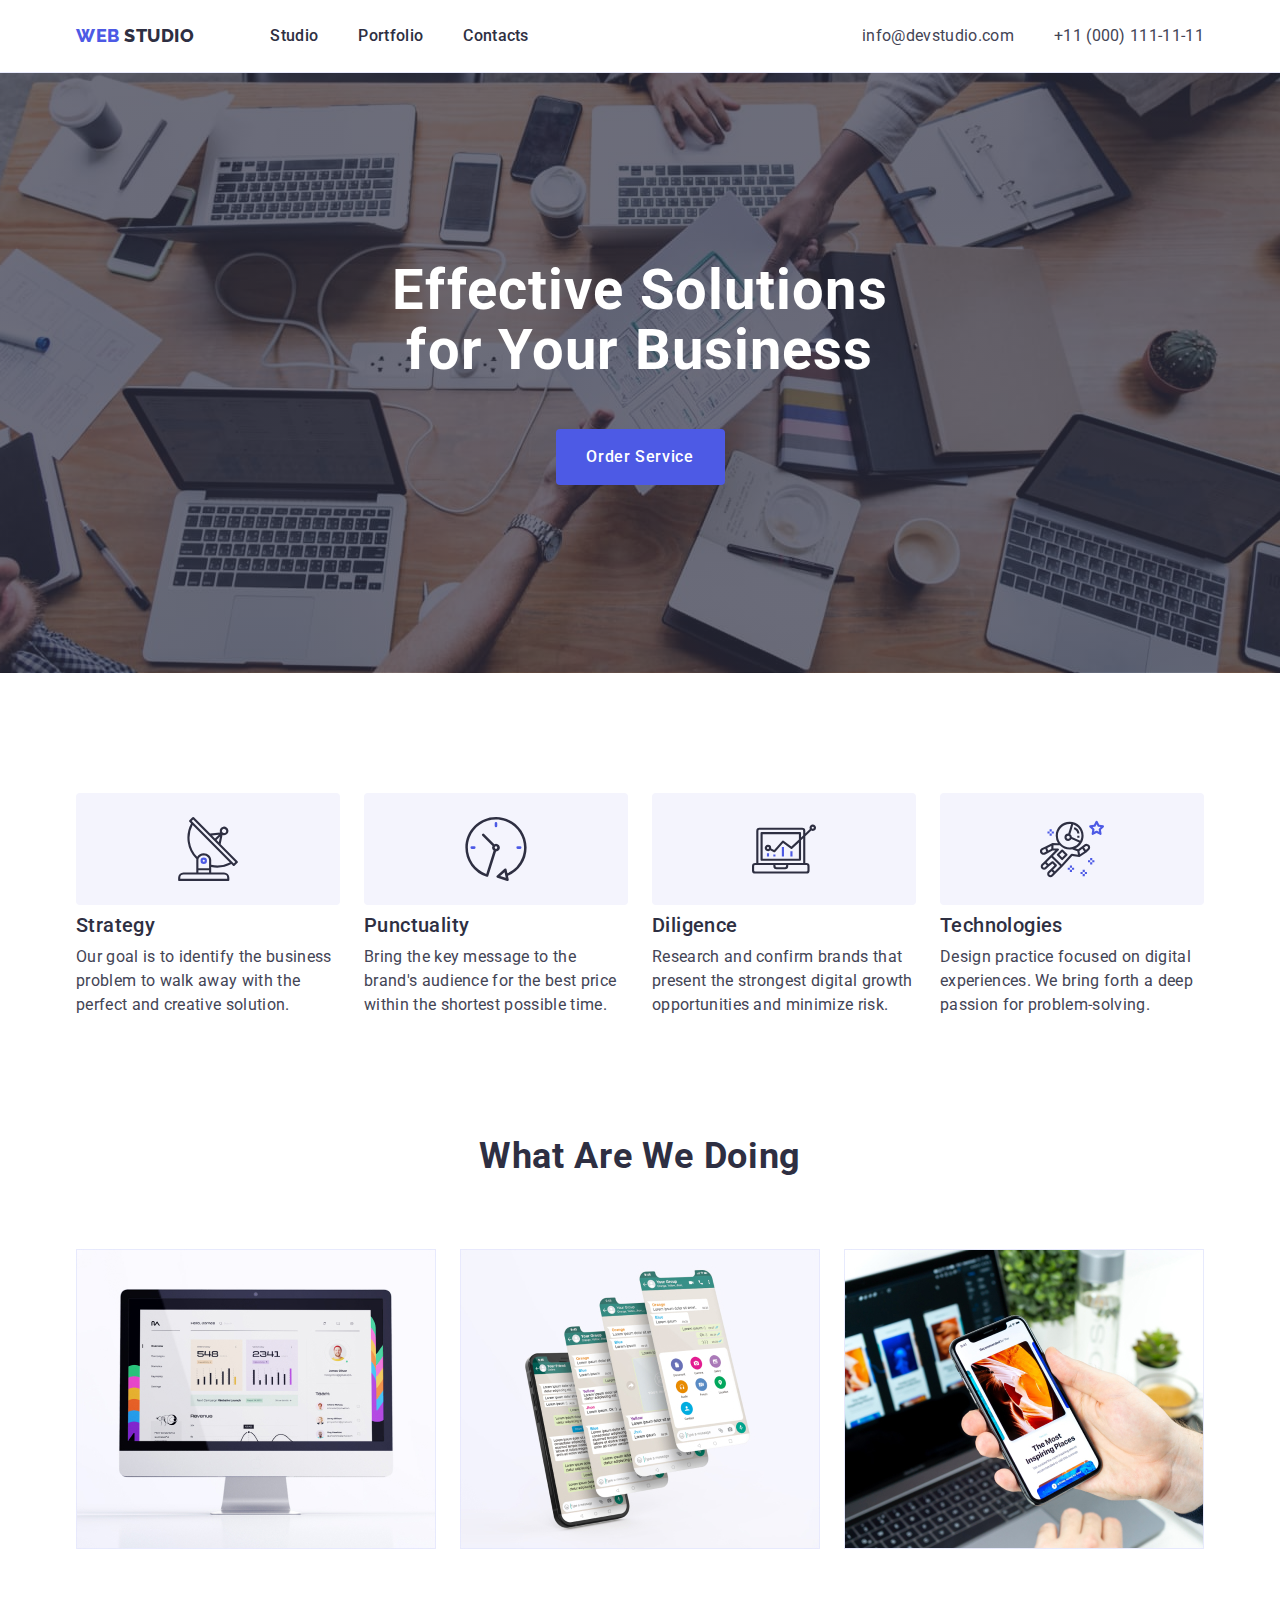
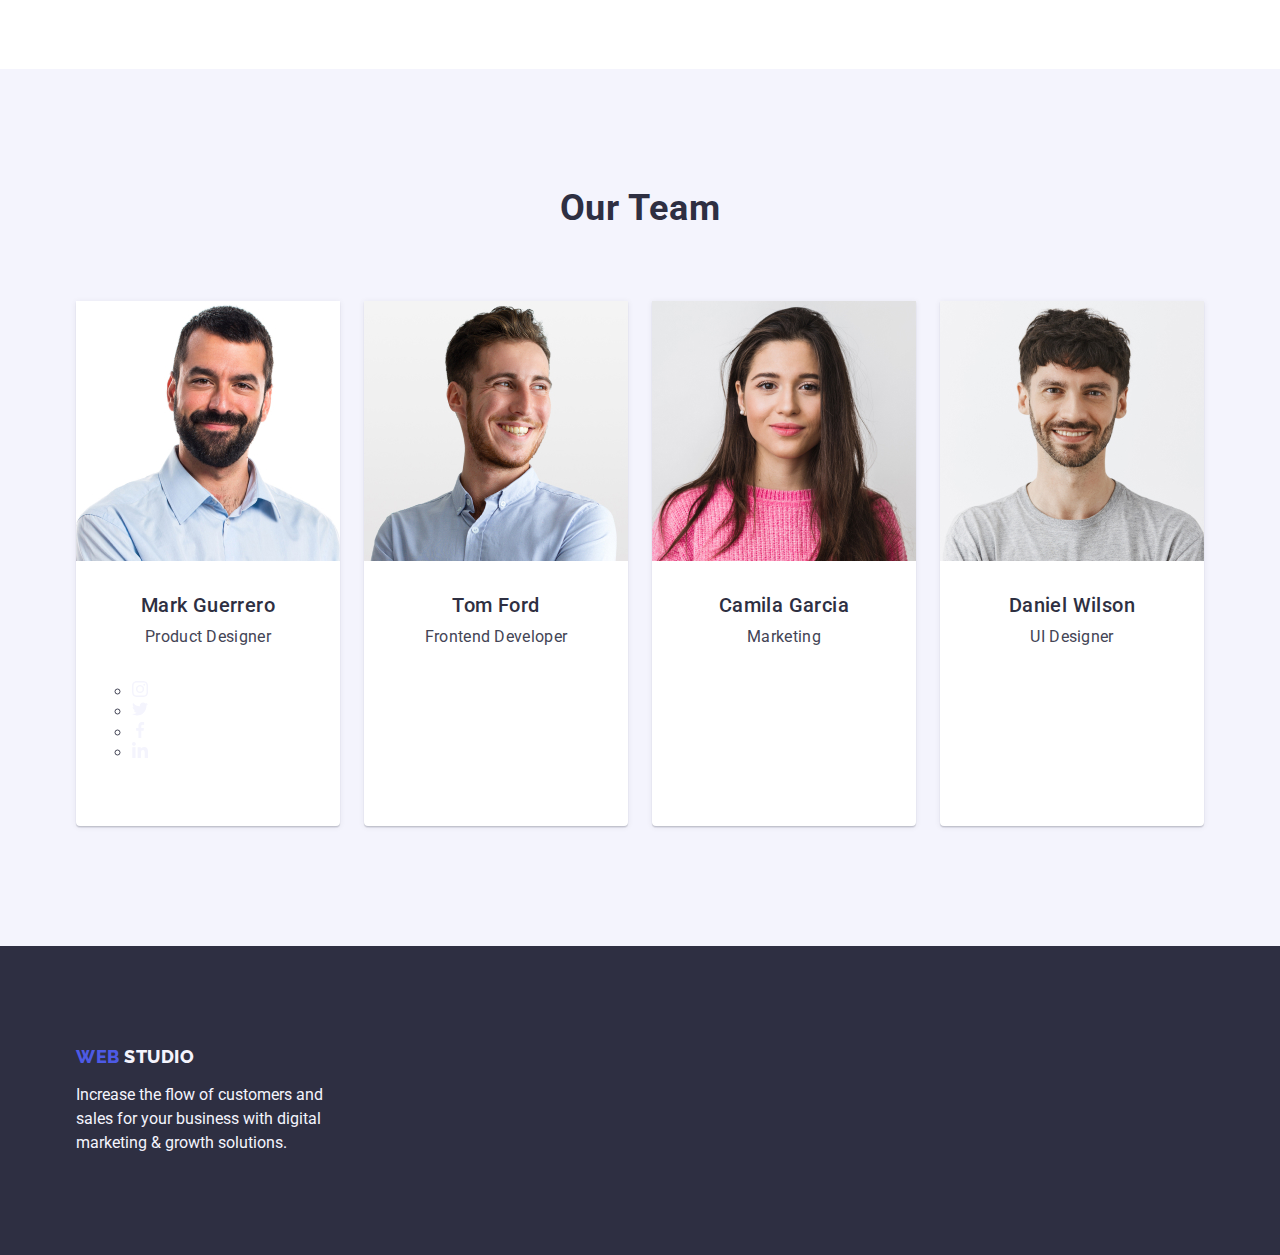
==== index.html @ 1d8f2545 "upg" ====
<!DOCTYPE html>
<html lang="en">

<head>
    <meta charset="UTF-8">
    <meta http-equiv="X-UA-Compatible" content="IE=edge">
    <meta name="viewport" content="width=device-width, initial-scale=1.0">
    <title>Studio</title>
    <link rel="preconnect" href="https://fonts.googleapis.com">
    <link rel="preconnect" href="https://fonts.gstatic.com" crossorigin>
    <link href="https://fonts.googleapis.com/css2?family=Raleway:wght@800&family=Roboto:wght@400;500;700&display=swap"
        rel="stylesheet">
    <link rel="stylesheet"
        href="https://cdnjs.cloudflare.com/ajax/libs/modern-normalize/1.1.0/modern-normalize.min.css">
    <link rel="stylesheet" href="./css/styles.css">
</head>

<body class="body">


    <!-- Header -->
    <header class="page-header">
        <div class="container header-container">
            <nav class="nav-logo">
                <a class="logo link" href="./index.html">Web
                    <span class="log">Studio</span>
                </a>

                <ul class="list list-menu">
                    <li><a class="menu link" href="./index.html">Studio</a></li>
                    <li><a class="menu link" href="./portfolio.html">Portfolio</a></li>
                    <li><a class="menu link" href="">Contacts</a></li>
                </ul>
            </nav>

            <address class="address">
                <ul class="list numbers">
                    <li><a class="info link" href="mailto:info@devstudio.com">info@devstudio.com</a></li>
                    <li><a class="info link" href="tel:+110001111111">+11 (000) 111-11-11</a></li>
                </ul>
            </address>
        </div>
    </header>

    <!-- Main -->
    <main class="main-content">

        <section class="one">
            <div class="container">
                <h1 class="hero">Effective Solutions for Your Business</h1>
                <button class="button" type="button">Order Service</button>
            </div>
        </section>

        <section class="two">
            <div class="container">
                <h2 class="hidden" hidden>features</h2>
                <ul class="list tech">
                    <li class="first-tech">
                        <div class="icon-background">
                            <svg class="icon-antenna" width="64" height="64">
                                <use href="./images/icons.svg#icon-antenna"></use>
                            </svg>
                        </div>
                        <h3 class="features point">Strategy</h3>
                        <p class="features-text">Our goal is to identify the business problem to walk away with the
                            perfect
                            and creative
                            solution.
                        </p>
                    </li>
                    <li class="first-tech">
                        <div class="icon-background">
                            <svg class="icon-antenna" width="64" height="64">
                                <use href="./images/icons.svg#icon-clock"></use>
                            </svg>
                        </div>
                        <h3 class="features point">Punctuality</h3>
                        <p class="features-text">Bring the key message to the brand's audience for the best price
                            within
                            the
                            shortest possible
                            time.
                        </p>
                    </li>
                    <li class="first-tech">
                        <div class="icon-background">
                            <svg class="icon-antenna" width="64" height="64">
                                <use href="./images/icons.svg#icon-diagram"></use>
                            </svg>
                        </div>
                        <h3 class="features point">Diligence</h3>
                        <p class="features-text">Research and confirm brands that present the strongest digital
                            growth
                            opportunities and minimize
                            risk.
                        </p>
                    </li>
                    <li class="first-tech">
                        <div class="icon-background">
                            <svg class="icon-antenna" width="64" height="64">
                                <use href="./images/icons.svg#icon-astronaut"></use>
                            </svg>
                        </div>
                        <h3 class="features point">Technologies</h3>
                        <p class="features-text">Design practice focused on digital experiences. We bring forth a
                            deep
                            passion for
                            problem-solving.
                        </p>
                    </li>
                </ul>
            </div>
        </section>

        <section class="three">
            <div class="container">
                <h2 class="work">What are we doing</h2>
                <ul class="list works">
                    <li class="examples"><img src="./images/img1.jpg" alt="Computer" width="360"></li>
                    <li class="examples"><img src="./images/img2.jpg" alt="Phone" width="360"></li>
                    <li class="examples"><img src="./images/img3.jpg" alt="Computer-Phone" width="360"></li>
                </ul>
            </div>
        </section>

        <section class="four">
            <div class="container">
                <h2 class="team">Our Team</h2>
                <ul class="list workers">

                    <li class="image"><img src="./images/i1.jpg" alt="Photo" width="264">
                        <div class="name">
                            <h3 class="features names">Mark Guerrero</h3>
                            <p class="features-text position">Product Designer</p>
                            <ul class="social">
                                <li>
                                    <a href="">
                                        <svg class="button-icon" width="16" height="16">
                                            <use href="./images/icons.svg#icon-instagram"></use>
                                        </svg>
                                    </a>
                                </li>
                                <li>
                                    <a href="">
                                        <svg class="button-icon" width="16" height="16">
                                            <use href="./images/icons.svg#icon-twitter"></use>
                                        </svg>
                                    </a>
                                </li>
                                <li>
                                    <a href="">
                                        <svg class="button-icon" width="16" height="16">
                                            <use href="./images/icons.svg#icon-facebook"></use>
                                        </svg>
                                    </a>
                                </li>
                                <li>
                                    <a href="">
                                        <svg class="button-icon" width="16" height="16">
                                            <use href="./images/icons.svg#icon-linkedin"></use>
                                        </svg>
                                    </a>
                                </li>

                            </ul>
                        </div>
                    </li>

                    <li class="image"><img src="./images/i2.jpg" alt="Photo" width="264">
                        <div class="name">
                            <h3 class="features names">Tom Ford</h3>
                            <p class="features-text position">Frontend Developer</p>
                        </div>
                    </li>

                    <li class="image"><img src="./images/i3.jpg" alt="Photo" width="264">
                        <div class="name">
                            <h3 class="features names">Camila Garcia</h3>
                            <p class="features-text position">Marketing</p>
                        </div>
                    </li>

                    <li class="image"><img src="./images/i4.jpg" alt="Photo" width="264">
                        <div class="name">
                            <h3 class="features names">Daniel Wilson</h3>
                            <p class="features-text position">UI Designer</p>
                        </div>
                    </li>
                </ul>
            </div>
        </section>
    </main>

    <!-- Footer -->
    <footer class="dawn">
        <div class="container">
            <a class="footer-logo link" href="./index.html">Web
                <span class="logos">Studio</span>
            </a>
            <p class="solution">Increase the flow of customers and sales for your business with digital marketing &
                growth solutions.</p>
        </div>
    </footer>
</body>

</html>
---- css/styles.css ----
/* main color #2E2F42 */
/* logo and button colour #4D5AE5 */
/* background color hero #2E2F42 */
/* text colour hero #ffffff */
/* <p> colour #434455 */
:root {
  --main-text-color: #2e2f42;
  --logo-button-color: #4d5ae5;
  --background-hero-color: #2e2f42;
  --paragraph-color: #434455;
}

img {
  display: block;
}

.container {
  width: 1158px;
  margin: 0 auto;
  padding-left: 15px;
  padding-right: 15px;
}

h1,
h2,
h3,
p {
  margin: 0;
}

/*=================== Body ==================*/

.body {
  font-family: "Roboto", sans-serif;
  color: #434455;
  background-color: #ffffff;
}

/*===================== Header ========================*/

.page-header {
  border-bottom: 1px solid #e7e9fc;
  box-shadow: 0px 2px 1px rgba(46, 47, 66, 0.08),
    0px 1px 1px rgba(46, 47, 66, 0.16), 0px 1px 6px rgba(46, 47, 66, 0.08);
}

/*===================== Navigation ======================*/

.header-container {
  display: flex;
  padding-top: 24px;
  padding-bottom: 24px;
}

.nav-logo {
  align-items: center;
  display: flex;
}

.logo {
  font-family: "Raleway", sans-serif;
  font-weight: 800;
  font-size: 18px;
  line-height: 1.17;
  letter-spacing: 0.03em;
  text-transform: uppercase;
  color: var(--logo-button-color);
  text-decoration: none;
  margin-right: 76px;
}

.list-menu {
  display: flex;
}

.log {
  color: var(--main-text-color);
}

.list {
  list-style: none;
  gap: 40px;
  margin: 0;
  padding: 0;
}

.menu {
  font-weight: 500;
  line-height: 1.5;
  letter-spacing: 0.02em;
  color: var(--main-text-color);
  text-decoration: none;
  gap: 40px;
}

/*================== Address =======================*/

.numbers {
  display: flex;
}

.address {
  font-style: normal;
  margin-left: auto;
}

.info {
  line-height: 1.5;
  letter-spacing: 0.02em;
  color: #434455;
  list-style: none;
  text-decoration: none;
}

.list .link:hover,
.list .link:focus {
  color: #404bbf;
}

/*============================= Main Content ==========================*/

/*================ Section 1 =================*/

.one {
  background-color: var(--background-hero-color);
  padding-top: 188px;
  padding-bottom: 188px;
  max-width: 1440px;
  max-height: 600px;
  margin-left: auto;
  margin-right: auto;
  background-image: linear-gradient(
      rgba(46, 47, 66, 0.7),
      rgba(46, 47, 66, 0.7)
    ),
    url(../images/people-office.jpg);
  background-repeat: no-repeat;
  background-position: center;
  background-size: cover;
}

.hero {
  font-size: 56px;
  line-height: 1.07;
  text-align: center;
  letter-spacing: 0.02em;
  color: #ffffff;
  max-width: 496px;
  margin: auto;
  margin-bottom: 48px;
}

.button {
  background-color: var(--logo-button-color);
  font-family: "Roboto", sans-serif;
  font-weight: 500;
  font-size: 16px;
  line-height: 1.5;
  letter-spacing: 0.04em;
  color: #ffffff;
  display: block;
  min-width: 169px;
  height: 56px;
  border: none;
  border-radius: 4px;
  cursor: pointer;
  margin: auto;
}

.button:hover,
.button:focus {
  background-color: #404bbf;
  cursor: pointer;
}

/*==================== Section 2 ===================*/

.two {
  padding-top: 120px;
  padding-bottom: 120px;
}

.list.tech {
  display: flex;
  gap: 24px;
}

.first-tech {
  width: calc((100% - 72px) / 4);
}

.features.point {
  margin-bottom: 8px;
}

.features {
  font-weight: 500;
  font-size: 20px;
  line-height: 1.2;
  letter-spacing: 0.02em;
  color: var(--main-text-color);
}

.features-text {
  line-height: 1.5;
  letter-spacing: 0.02em;
  color: var(--paragraph-color);
}

.icon-background {
  display: flex;
  align-items: center;
  justify-content: center;
  height: 112px;
  background-color: #f4f4fd;
  border-radius: 4px;
  margin-bottom: 8px;
}

/*======================= Section 3 =================*/

.three {
  padding-bottom: 120px;
}

.work {
  font-size: 36px;
  line-height: 1.11;
  text-align: center;
  letter-spacing: 0.02em;
  text-transform: capitalize;
  color: var(--main-text-color);
  margin-bottom: 72px;
}
.list.works {
  gap: 24px;
  display: flex;
}

/*====================== Section 4 ========================*/

.four {
  background-color: #f4f4fd;
  padding-top: 120px;
  padding-bottom: 120px;
}

.team {
  font-size: 36px;
  line-height: 1.11;
  text-align: center;
  letter-spacing: 0.02em;
  text-transform: capitalize;
  color: var(--main-text-color);
  margin-bottom: 72px;
}
.list.workers {
  gap: 24px;
  display: flex;
}

.image {
  background-color: #ffffff;
  border-radius: 0px 0px 4px 4px;
  box-shadow: 0px 1px 6px rgba(46, 47, 66, 0.08),
    0px 1px 1px rgba(46, 47, 66, 0.16), 0px 2px 1px rgba(46, 47, 66, 0.08);
}

.name {
  padding-top: 32px;
  padding-bottom: 32px;
  padding-left: 16px;
  padding-right: 16px;
}
.features.names {
  text-align: center;
  margin-bottom: 8px;
}

.features-text.position {
  text-align: center;
}

.social {
  padding-top: 32px;
  padding-bottom: 32px;
}

.button-icon {
}

/*====================== Footer ==================*/

.dawn {
  background-color: var(--background-hero-color);
  padding-top: 100px;
  padding-bottom: 100px;
}

.footer-logo {
  font-family: "Raleway", sans-serif;
  font-weight: 800;
  font-size: 18px;
  line-height: 1.17;
  letter-spacing: 0.03em;
  text-transform: uppercase;
  color: var(--logo-button-color);
  text-decoration: none;
  display: inline-block;
  margin-bottom: 16px;
}

.logos {
  color: #f4f4fd;
}
.solution {
  color: #f4f4fd;
  width: 264px;
  line-height: 1.5;
}

/*============================= PORTFOLIO =====================*/

/*===================== Section 1 ==================*/

.tack {
  padding-top: 96px;
  padding-bottom: 120px;
}

.list.tacks {
  justify-content: center;
  gap: 24px;
  margin-bottom: 72px;
  display: flex;
}

.buttons {
  font-family: "Roboto", sans-serif;
  font-weight: 500;
  font-size: 16px;
  line-height: 1.5;
  letter-spacing: 0.04em;
  color: var(--logo-button-color);
  background-color: #f4f4fd;
  padding-top: 12px;
  padding-bottom: 12px;
  padding-left: 24px;
  padding-right: 24px;
  border: 1px solid #e7e9fc;
  border-radius: 4px;
}
.buttons:hover,
.buttons:focus {
  color: #ffffff;
  background-color: #404bbf;
  cursor: pointer;
  border: 1px solid transparent;
  border-radius: 4px;
}

/*============================= Section 2 ======================*/

.list.opportunity {
  display: flex;
  flex-wrap: wrap;
  column-gap: 24px;
  row-gap: 48px;
}

.container .aplication {
  display: flex;
}

.aplication {
  width: calc((100% - 48px) / 3);
}

.numeric {
  padding: 32px 16px;
  border: 1px solid #e7e9fc;
  border-top: none;
}

.link {
  text-decoration: none;
}

.list-text {
  font-weight: 500;
  font-size: 20px;
  line-height: 1.2;
  letter-spacing: 0.02em;
  color: var(--main-text-color);
  margin-bottom: 8px;
}
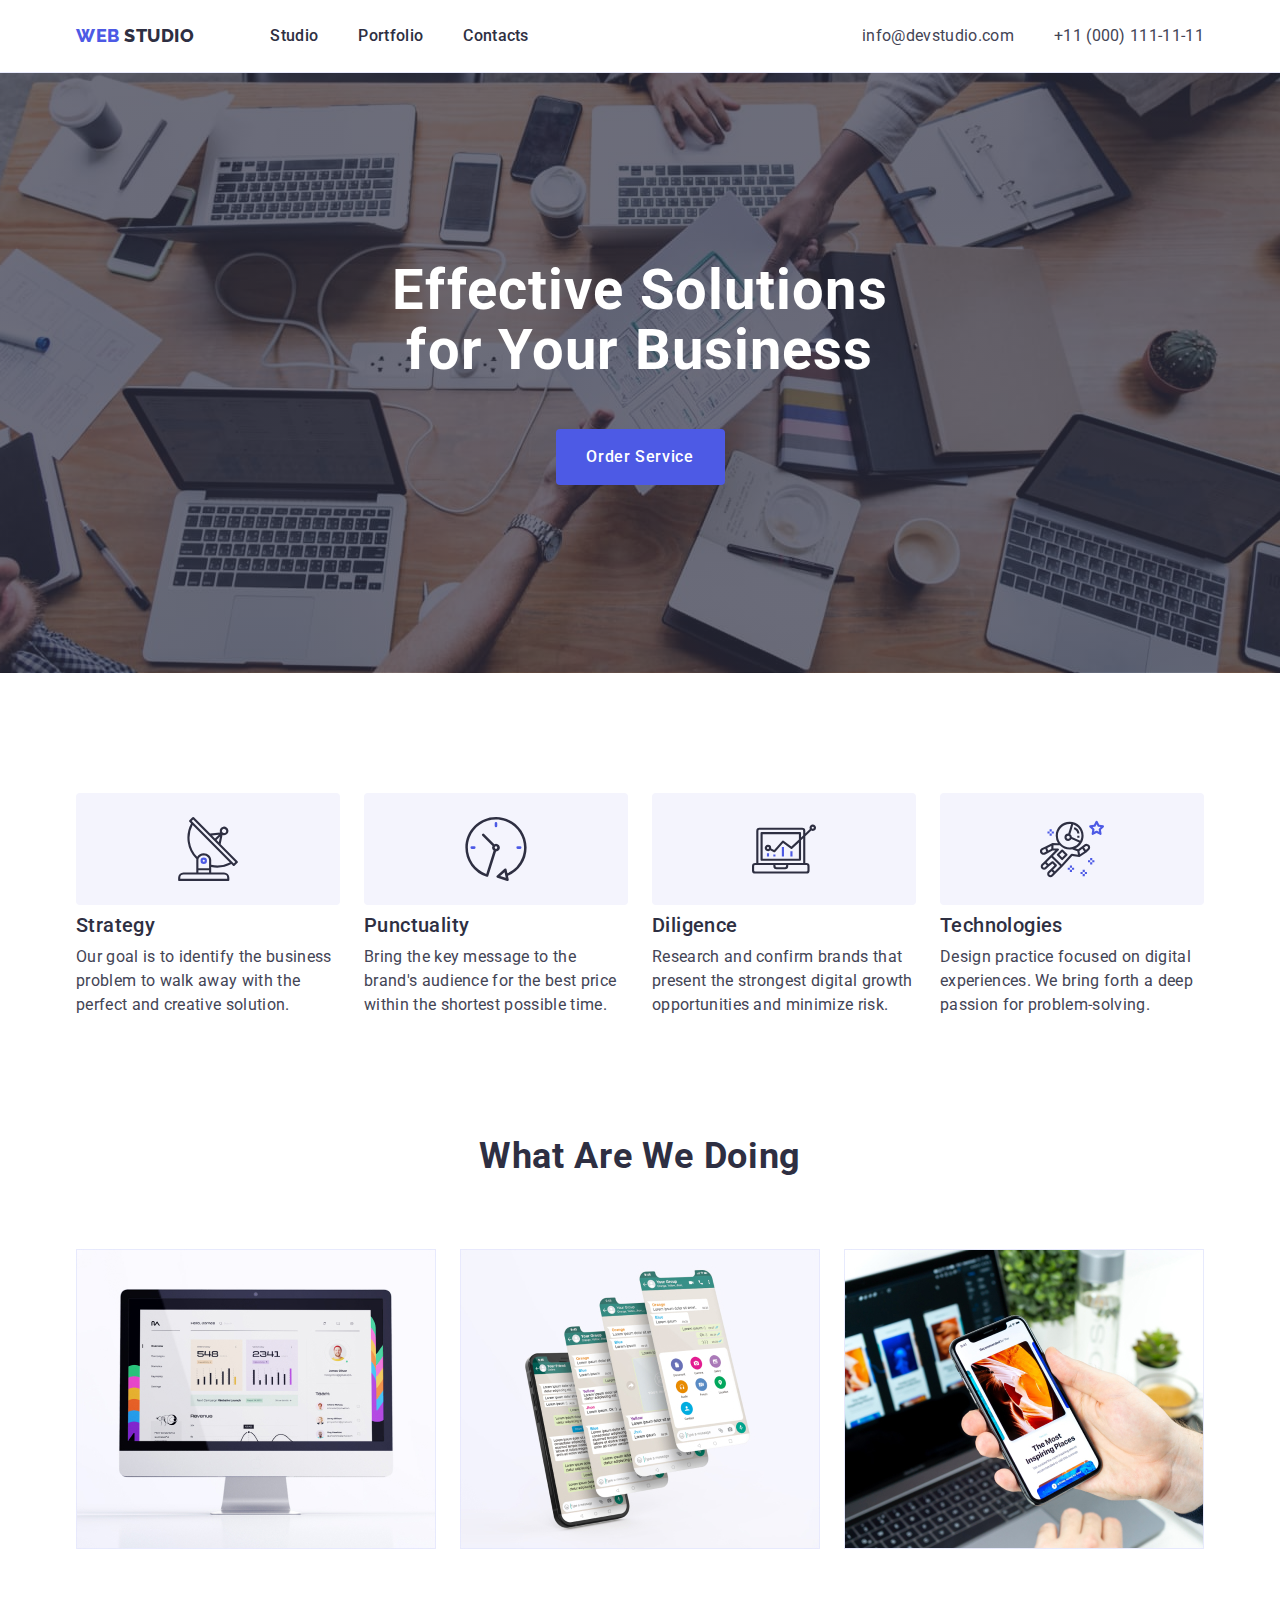
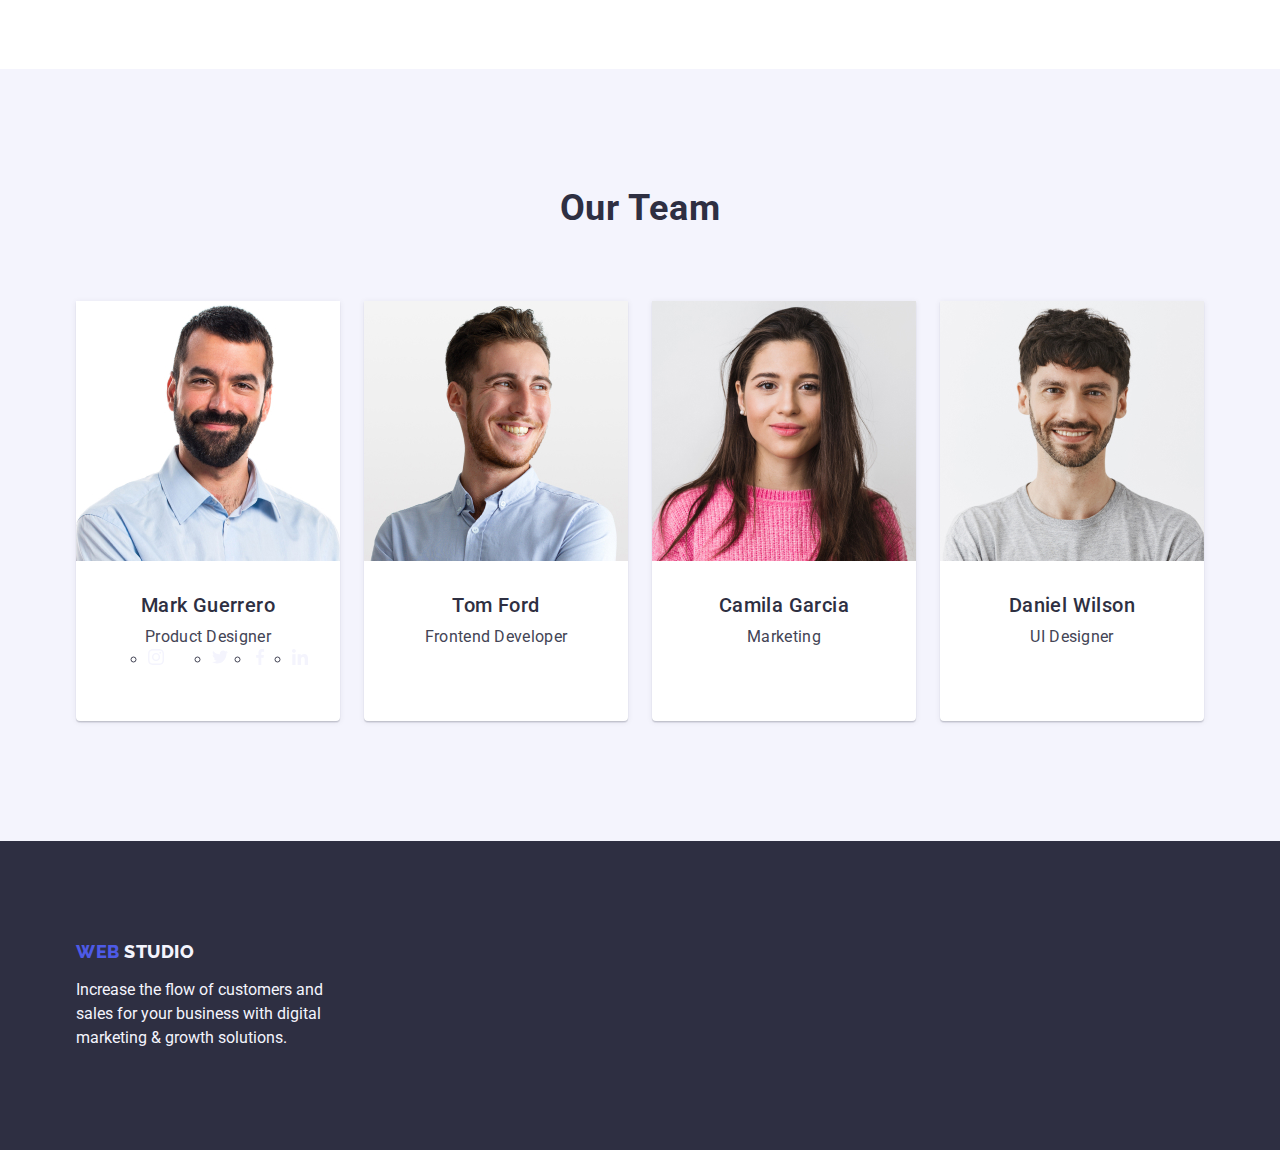
==== commit 61fe0200: "upg" ====
--- a/index.html
+++ b/index.html
@@ -134,7 +134,7 @@
                             <h3 class="features names">Mark Guerrero</h3>
                             <p class="features-text position">Product Designer</p>
                             <ul class="social">
-                                <li>
+                                <li class="social-list">
                                     <a href="">
                                         <svg class="button-icon" width="16" height="16">
                                             <use href="./images/icons.svg#icon-instagram"></use>
--- a/css/styles.css
+++ b/css/styles.css
@@ -282,8 +282,14 @@
 }
 
 .social {
-  padding-top: 32px;
-  padding-bottom: 32px;
+  display: flex;
+  justify-content: center;
+  gap: 24px;
+}
+
+.social-list {
+  width: 40px;
+  height: 40px;
 }
 
 .button-icon {
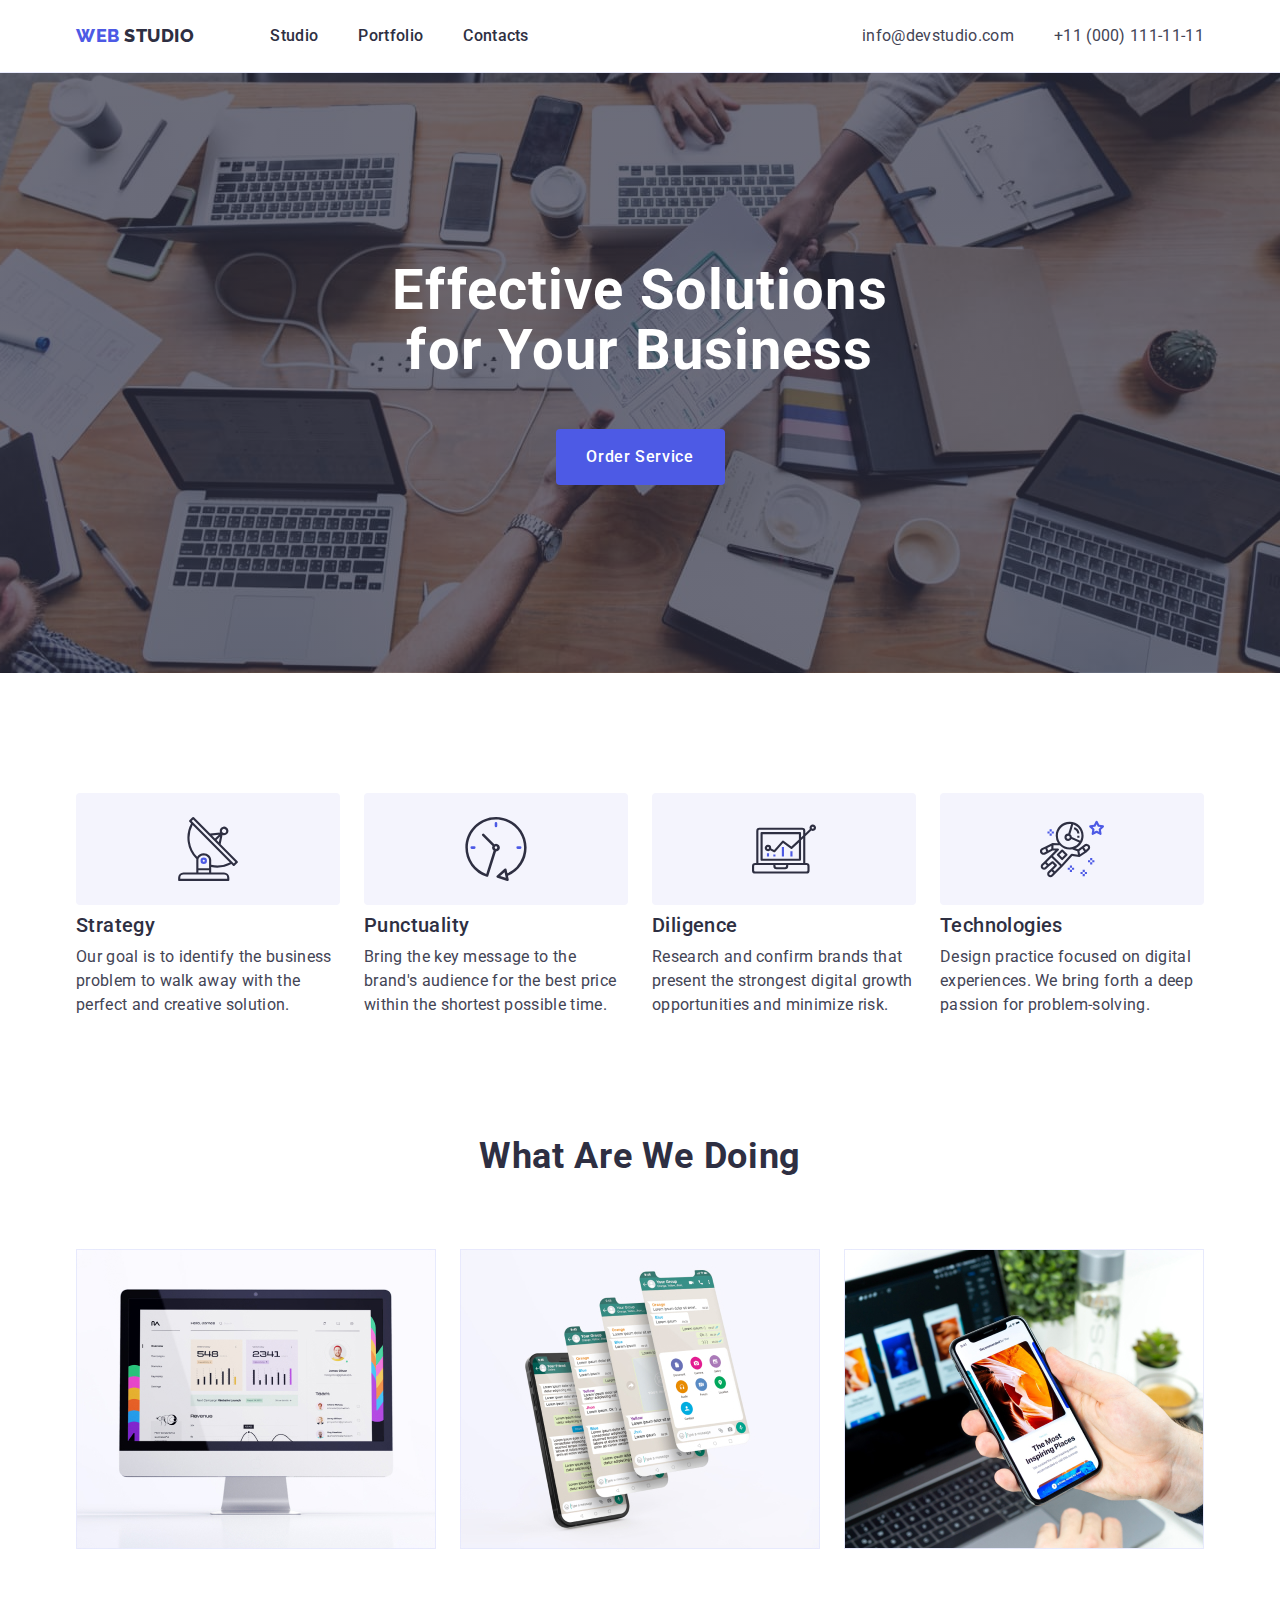
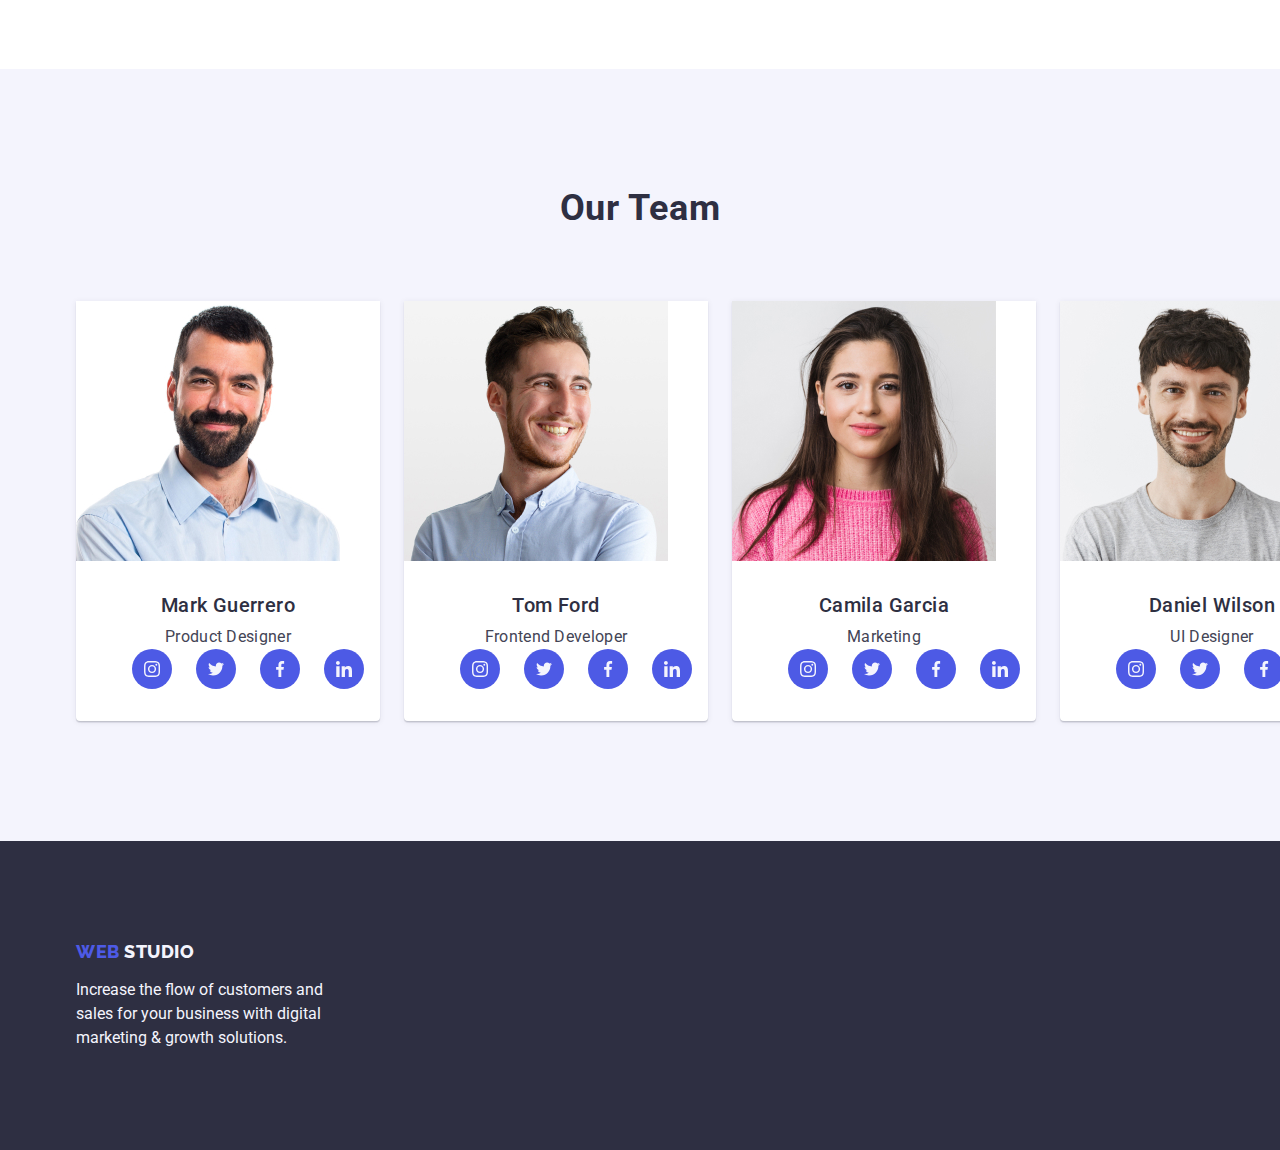
==== commit 5ed23bef: "upg" ====
--- a/index.html
+++ b/index.html
@@ -135,28 +135,28 @@
                             <p class="features-text position">Product Designer</p>
                             <ul class="social">
                                 <li class="social-list">
-                                    <a href="">
+                                    <a class="social-list-icon" href="">
                                         <svg class="button-icon" width="16" height="16">
                                             <use href="./images/icons.svg#icon-instagram"></use>
                                         </svg>
                                     </a>
                                 </li>
-                                <li>
-                                    <a href="">
+                                <li class="social-list">
+                                    <a class="social-list-icon" href="">
                                         <svg class="button-icon" width="16" height="16">
                                             <use href="./images/icons.svg#icon-twitter"></use>
                                         </svg>
                                     </a>
                                 </li>
-                                <li>
-                                    <a href="">
+                                <li class="social-list">
+                                    <a class="social-list-icon" href="">
                                         <svg class="button-icon" width="16" height="16">
                                             <use href="./images/icons.svg#icon-facebook"></use>
                                         </svg>
                                     </a>
                                 </li>
-                                <li>
-                                    <a href="">
+                                <li class="social-list">
+                                    <a class="social-list-icon" href="">
                                         <svg class="button-icon" width="16" height="16">
                                             <use href="./images/icons.svg#icon-linkedin"></use>
                                         </svg>
@@ -171,6 +171,37 @@
                         <div class="name">
                             <h3 class="features names">Tom Ford</h3>
                             <p class="features-text position">Frontend Developer</p>
+                            <ul class="social">
+                                <li class="social-list">
+                                    <a class="social-list-icon" href="">
+                                        <svg class="button-icon" width="16" height="16">
+                                            <use href="./images/icons.svg#icon-instagram"></use>
+                                        </svg>
+                                    </a>
+                                </li>
+                                <li class="social-list">
+                                    <a class="social-list-icon" href="">
+                                        <svg class="button-icon" width="16" height="16">
+                                            <use href="./images/icons.svg#icon-twitter"></use>
+                                        </svg>
+                                    </a>
+                                </li>
+                                <li class="social-list">
+                                    <a class="social-list-icon" href="">
+                                        <svg class="button-icon" width="16" height="16">
+                                            <use href="./images/icons.svg#icon-facebook"></use>
+                                        </svg>
+                                    </a>
+                                </li>
+                                <li class="social-list">
+                                    <a class="social-list-icon" href="">
+                                        <svg class="button-icon" width="16" height="16">
+                                            <use href="./images/icons.svg#icon-linkedin"></use>
+                                        </svg>
+                                    </a>
+                                </li>
+
+                            </ul>
                         </div>
                     </li>
 
@@ -178,6 +209,37 @@
                         <div class="name">
                             <h3 class="features names">Camila Garcia</h3>
                             <p class="features-text position">Marketing</p>
+                            <ul class="social">
+                                <li class="social-list">
+                                    <a class="social-list-icon" href="">
+                                        <svg class="button-icon" width="16" height="16">
+                                            <use href="./images/icons.svg#icon-instagram"></use>
+                                        </svg>
+                                    </a>
+                                </li>
+                                <li class="social-list">
+                                    <a class="social-list-icon" href="">
+                                        <svg class="button-icon" width="16" height="16">
+                                            <use href="./images/icons.svg#icon-twitter"></use>
+                                        </svg>
+                                    </a>
+                                </li>
+                                <li class="social-list">
+                                    <a class="social-list-icon" href="">
+                                        <svg class="button-icon" width="16" height="16">
+                                            <use href="./images/icons.svg#icon-facebook"></use>
+                                        </svg>
+                                    </a>
+                                </li>
+                                <li class="social-list">
+                                    <a class="social-list-icon" href="">
+                                        <svg class="button-icon" width="16" height="16">
+                                            <use href="./images/icons.svg#icon-linkedin"></use>
+                                        </svg>
+                                    </a>
+                                </li>
+
+                            </ul>
                         </div>
                     </li>
 
@@ -185,6 +247,37 @@
                         <div class="name">
                             <h3 class="features names">Daniel Wilson</h3>
                             <p class="features-text position">UI Designer</p>
+                            <ul class="social">
+                                <li class="social-list">
+                                    <a class="social-list-icon" href="">
+                                        <svg class="button-icon" width="16" height="16">
+                                            <use href="./images/icons.svg#icon-instagram"></use>
+                                        </svg>
+                                    </a>
+                                </li>
+                                <li class="social-list">
+                                    <a class="social-list-icon" href="">
+                                        <svg class="button-icon" width="16" height="16">
+                                            <use href="./images/icons.svg#icon-twitter"></use>
+                                        </svg>
+                                    </a>
+                                </li>
+                                <li class="social-list">
+                                    <a class="social-list-icon" href="">
+                                        <svg class="button-icon" width="16" height="16">
+                                            <use href="./images/icons.svg#icon-facebook"></use>
+                                        </svg>
+                                    </a>
+                                </li>
+                                <li class="social-list">
+                                    <a class="social-list-icon" href="">
+                                        <svg class="button-icon" width="16" height="16">
+                                            <use href="./images/icons.svg#icon-linkedin"></use>
+                                        </svg>
+                                    </a>
+                                </li>
+
+                            </ul>
                         </div>
                     </li>
                 </ul>
--- a/css/styles.css
+++ b/css/styles.css
@@ -290,9 +290,26 @@
 .social-list {
   width: 40px;
   height: 40px;
+  list-style: none;
+}
+
+.social-list-icon {
+  width: 100%;
+  height: 100%;
+  background-color: #4d5ae5;
+  border-radius: 50%;
+  display: flex;
+  align-items: center;
+  justify-content: center;
+}
+
+.social-list-icon:hover,
+.social-list-icon:focus {
+  background-color: #404bbf;
 }
 
 .button-icon {
+  fill: #f4f4fd;
 }
 
 /*====================== Footer ==================*/
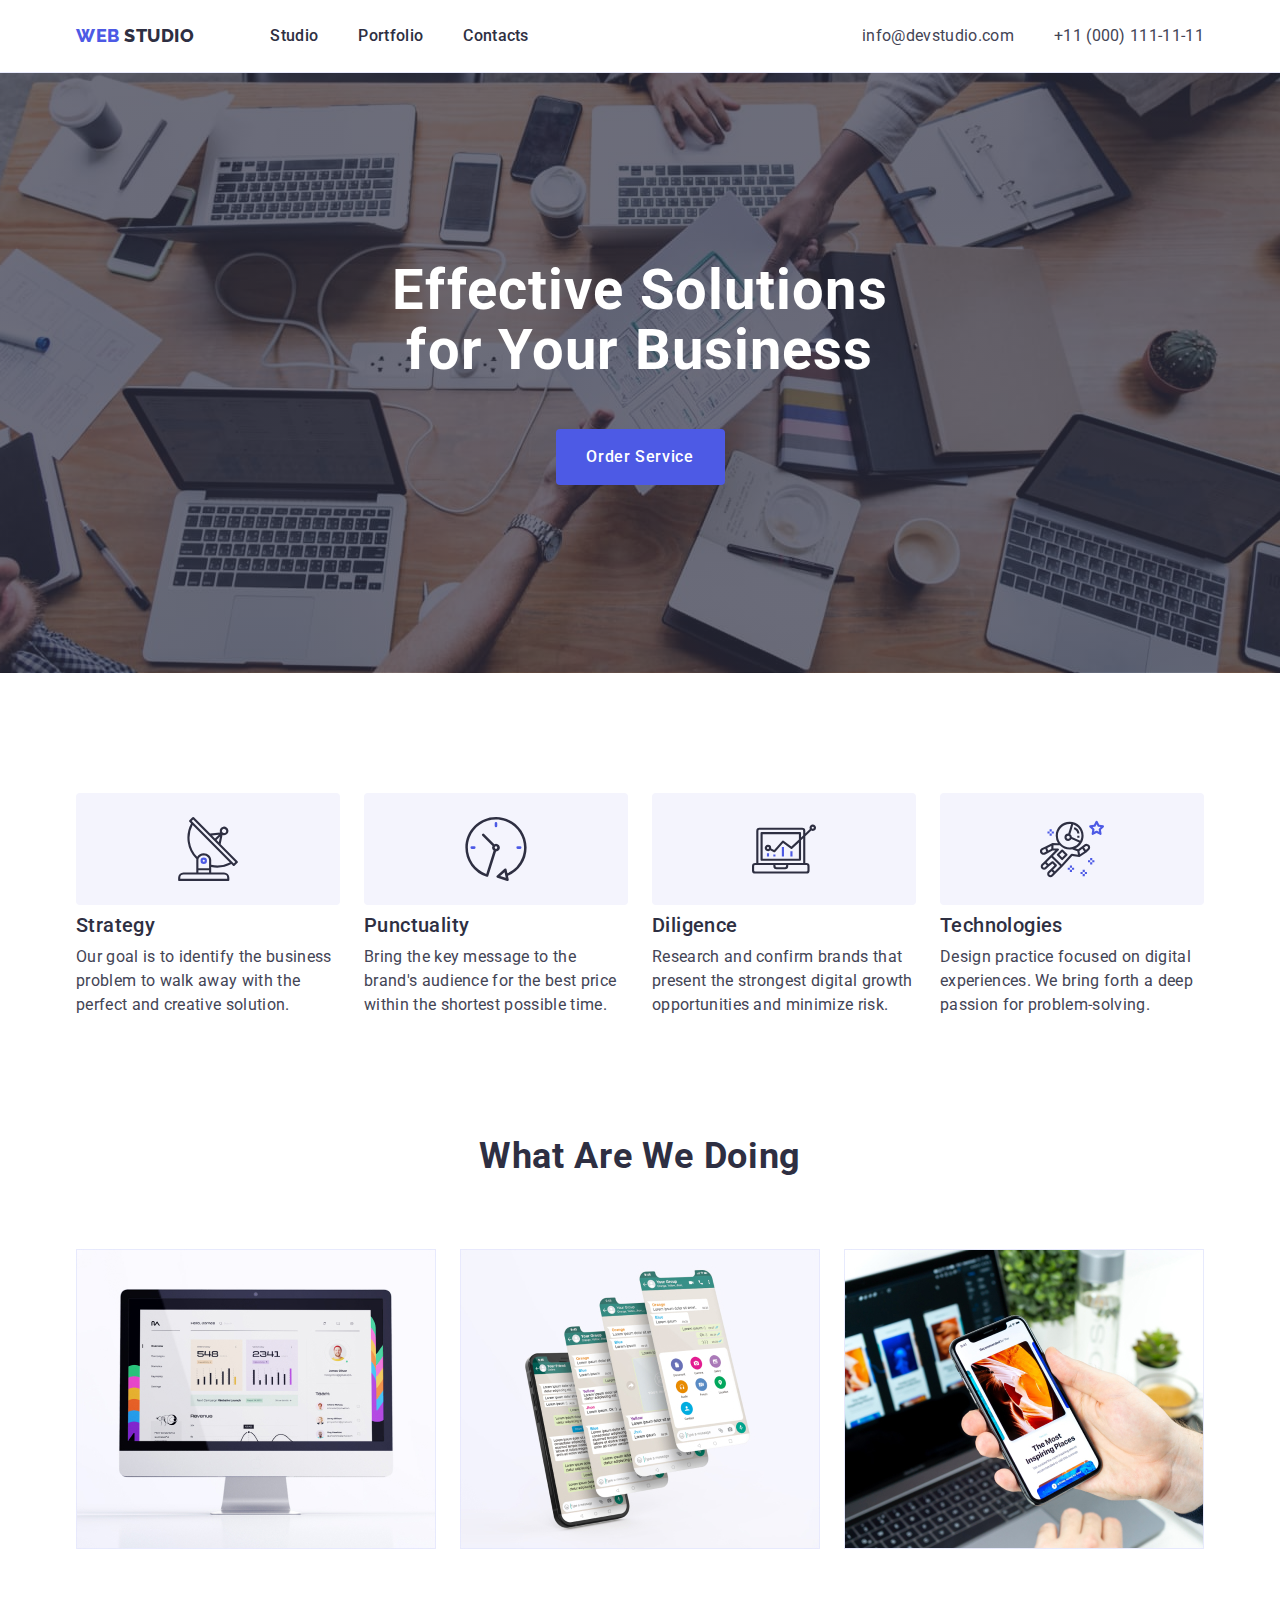
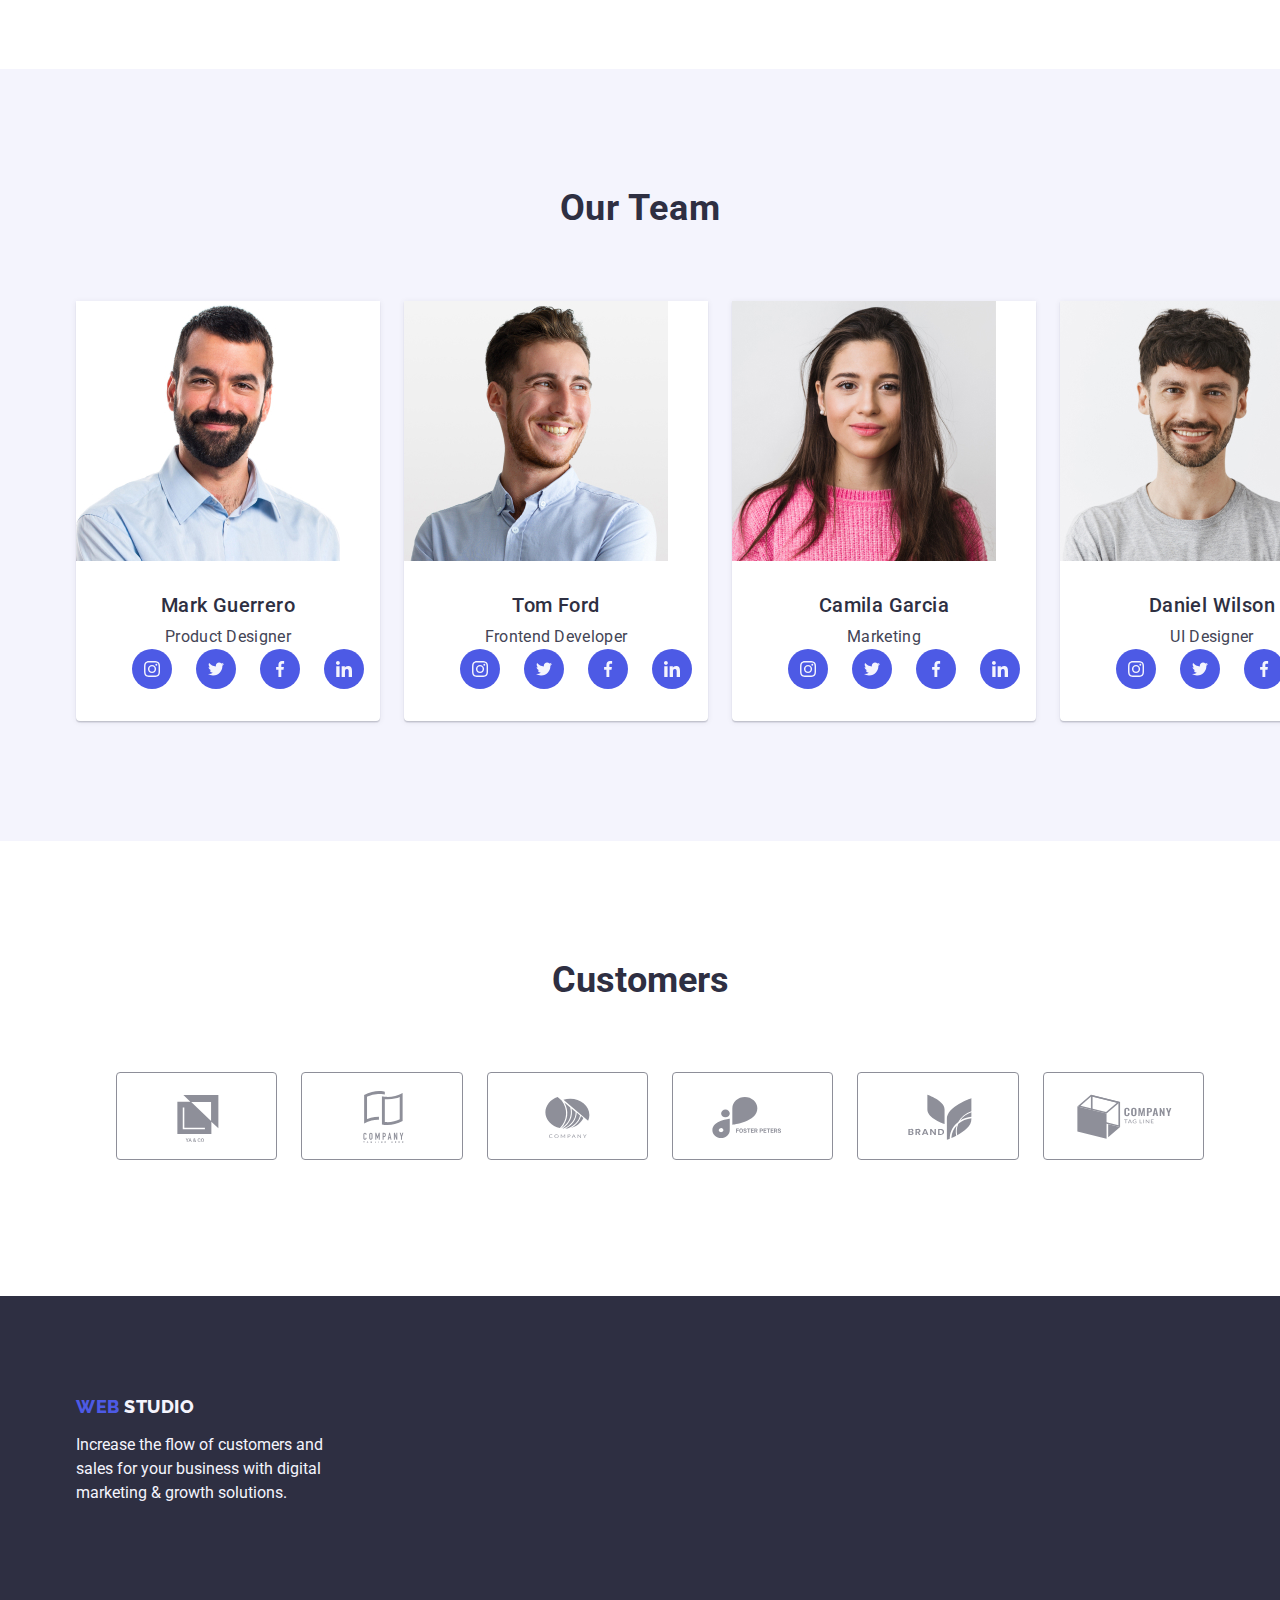
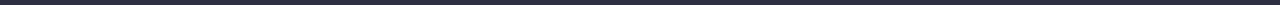
==== commit f385450e: "upg" ====
--- a/index.html
+++ b/index.html
@@ -283,6 +283,56 @@
                 </ul>
             </div>
         </section>
+
+        <section class="five">
+            <div class="container">
+                <h2 class="customers">Customers</h2>
+                <ul class="customers-list">
+                    <li class="customers-list-icon">
+                        <a class="customers-icon" href="">
+                            <svg class="customer" width="104" height="56">
+                                <use href="./images/icons.svg#icon-customers1"></use>
+                            </svg>
+                        </a>
+                    </li>
+                    <li class="customers-list-icon">
+                        <a class="customers-icon" href="">
+                            <svg class="customer" width="104" height="56">
+                                <use href="./images/icons.svg#icon-customers2"></use>
+                            </svg>
+                        </a>
+                    </li>
+                    <li class="customers-list-icon">
+                        <a class="customers-icon" href="">
+                            <svg class="customer" width="104" height="56">
+                                <use href="./images/icons.svg#icon-customers3"></use>
+                            </svg>
+                        </a>
+                    </li>
+                    <li class="customers-list-icon">
+                        <a class="customers-icon" href="">
+                            <svg class="customer" width="104" height="56">
+                                <use href="./images/icons.svg#icon-customers4"></use>
+                            </svg>
+                        </a>
+                    </li>
+                    <li class="customers-list-icon">
+                        <a class="customers-icon" href="">
+                            <svg class="customer" width="104" height="56">
+                                <use href="./images/icons.svg#icon-customers5"></use>
+                            </svg>
+                        </a>
+                    </li>
+                    <li class="customers-list-icon">
+                        <a class="customers-icon" href="">
+                            <svg class="customer" width="104" height="56">
+                                <use href="./images/icons.svg#icon-customers6"></use>
+                            </svg>
+                        </a>
+                    </li>
+                </ul>
+            </div>
+        </section>
     </main>
 
     <!-- Footer -->
--- a/css/styles.css
+++ b/css/styles.css
@@ -312,6 +312,53 @@
   fill: #f4f4fd;
 }
 
+/*======================= Section 5 =======================*/
+
+.five {
+  padding-top: 120px;
+  padding-bottom: 120px;
+}
+
+.customers {
+  font-size: 36px;
+  line-height: 1.1;
+  color: var(--main-text-color);
+  margin-bottom: 72px;
+  text-align: center;
+}
+
+.customers-list {
+  display: flex;
+  gap: 24px;
+  list-style: none;
+}
+
+.customers-list-icon {
+  width: calc((100% - 120px) / 6);
+  height: 88px;
+}
+
+.customers-icon {
+  width: 100%;
+  height: 100%;
+  border: 1px solid #8e8f99;
+  border-radius: 4px;
+  display: flex;
+  align-items: center;
+  justify-content: center;
+  color: #8e8f99;
+}
+
+.customers-icon:hover,
+.customers-icon:focus {
+  border-color: #404bbf;
+  color: #404bbf;
+}
+
+.customer {
+  fill: currentColor;
+}
+
 /*====================== Footer ==================*/
 
 .dawn {
@@ -380,6 +427,8 @@
   cursor: pointer;
   border: 1px solid transparent;
   border-radius: 4px;
+  box-shadow: 0px 3px 1px rgba(0, 0, 0, 0.1), 0px 2px 1px rgba(0, 0, 0, 0.08),
+    0px 2px 2px rgba(0, 0, 0, 0.12);
 }
 
 /*============================= Section 2 ======================*/
@@ -405,6 +454,12 @@
   border-top: none;
 }
 
+.aplication .link:hover,
+.aplication .link:focus {
+  box-shadow: 0px 1px 6px rgba(46, 47, 66, 0.08),
+    0px 1px 1px rgba(46, 47, 66, 0.16), 0px 2px 1px rgba(46, 47, 66, 0.08);
+}
+
 .link {
   text-decoration: none;
 }
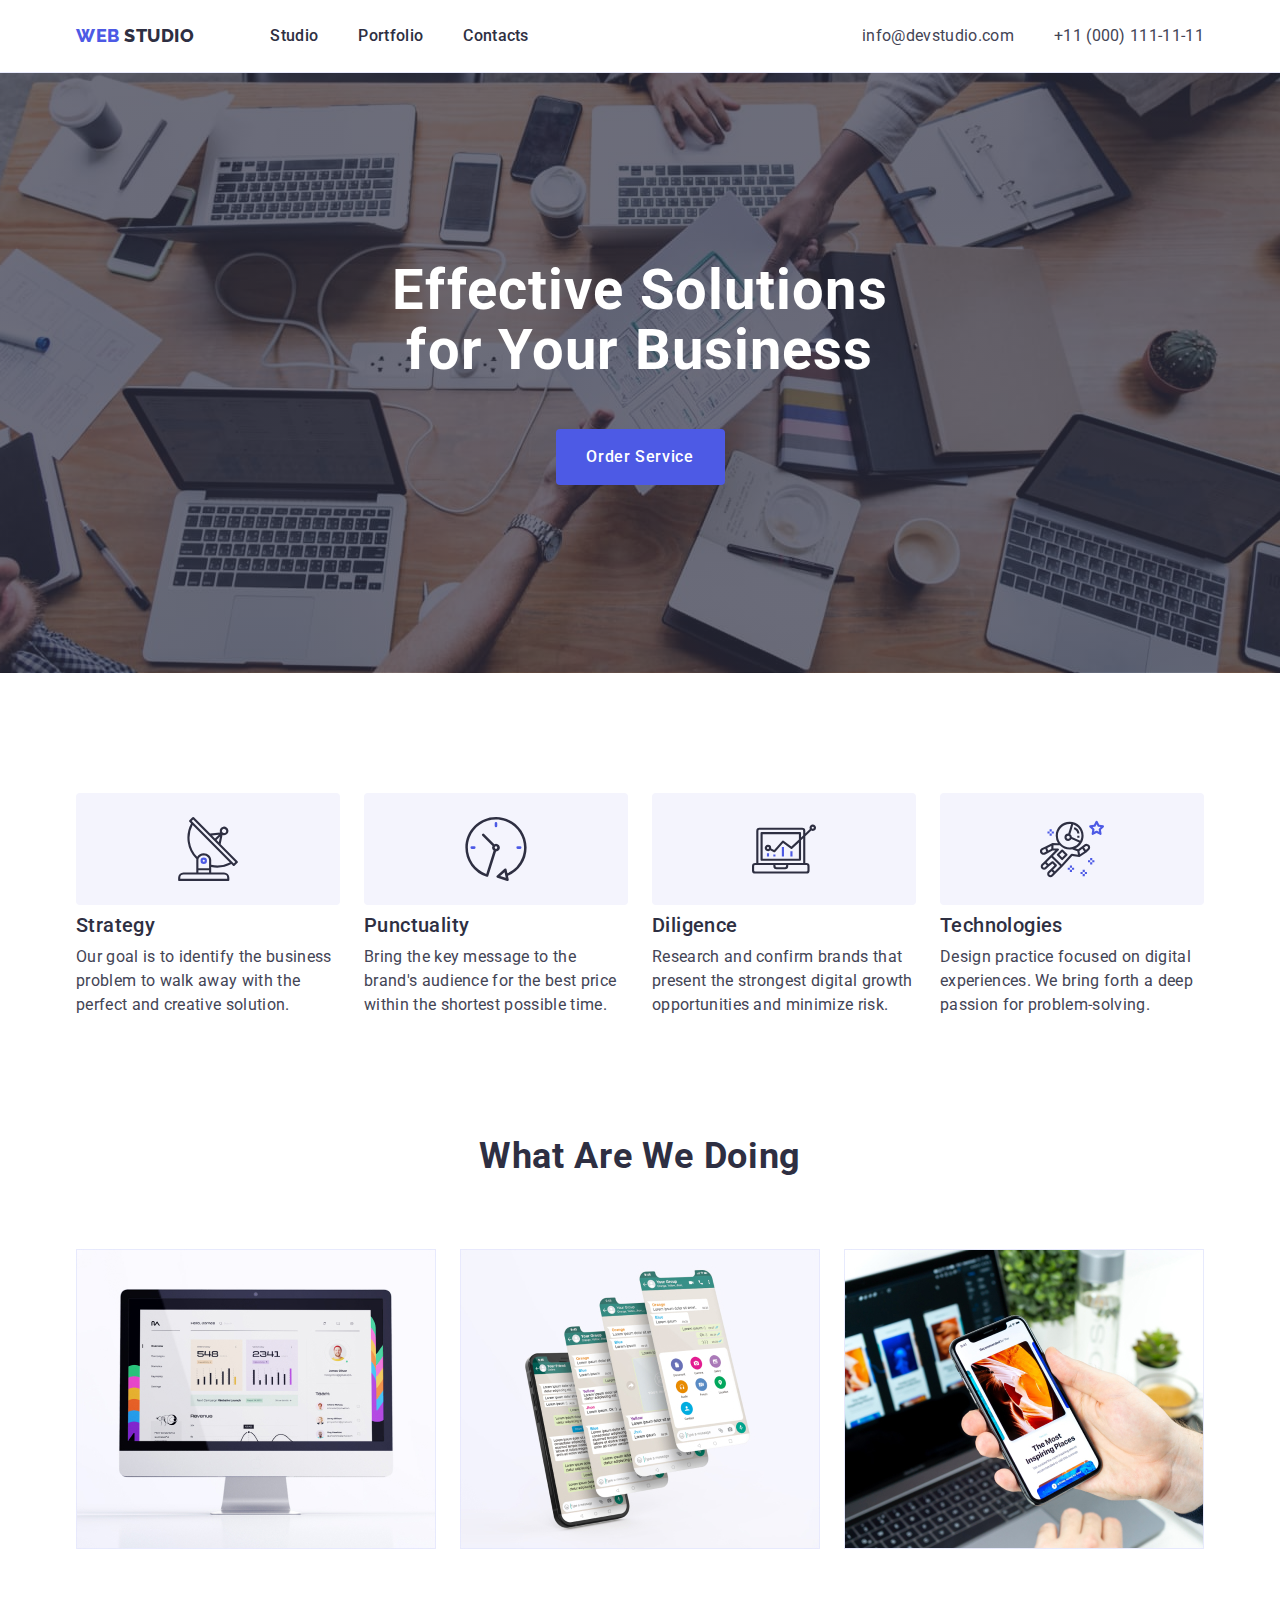
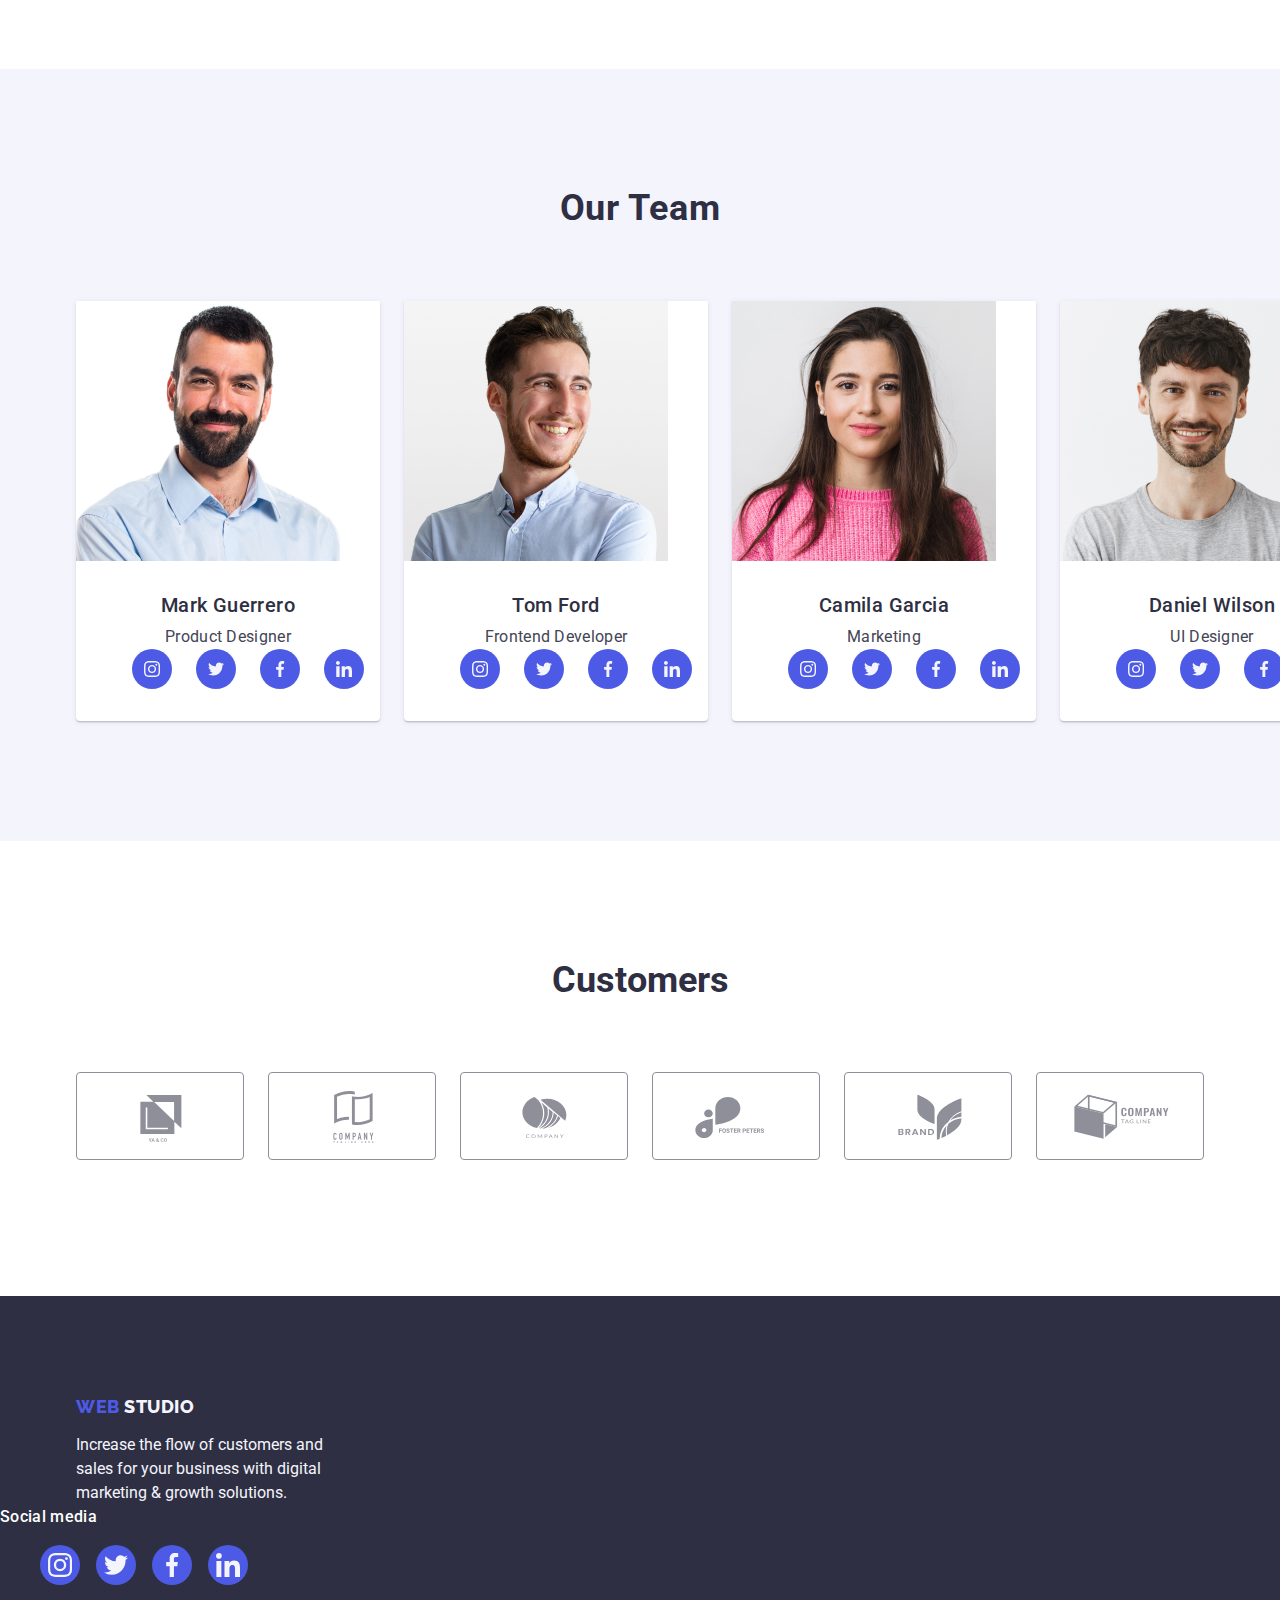
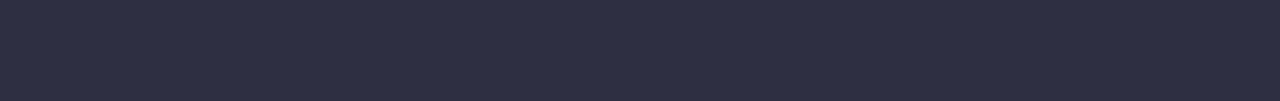
==== commit 4af71671: "upg" ====
--- a/index.html
+++ b/index.html
@@ -337,13 +337,46 @@
 
     <!-- Footer -->
     <footer class="dawn">
-        <div class="container">
+        <div class="container ">
             <a class="footer-logo link" href="./index.html">Web
                 <span class="logos">Studio</span>
             </a>
             <p class="solution">Increase the flow of customers and sales for your business with digital marketing &
                 growth solutions.</p>
         </div>
+        <div>
+            <p class="media">Social media</p>
+            <ul class="media-list">
+                <li class="media-list-text">
+                    <a class="social-media" href="">
+                        <svg class="social-media-icon" width="24" height="24">
+                            <use href="./images/icons.svg#icon-instagram"></use>
+                        </svg>
+                    </a>
+                </li>
+                <li class="media-list-text">
+                    <a class="social-media" href="">
+                        <svg width="24" height="24">
+                            <use href="./images/icons.svg#icon-twitter"></use>
+                        </svg>
+                    </a>
+                </li>
+                <li class="media-list-text">
+                    <a class="social-media" href="">
+                        <svg width="24" height="24">
+                            <use href="./images/icons.svg#icon-facebook"></use>
+                        </svg>
+                    </a>
+                </li>
+                <li class="media-list-text">
+                    <a class="social-media" href="">
+                        <svg width="24" height="24">
+                            <use href="./images/icons.svg#icon-linkedin"></use>
+                        </svg>
+                    </a>
+                </li>
+            </ul>
+        </div>
     </footer>
 </body>
 
--- a/css/styles.css
+++ b/css/styles.css
@@ -331,6 +331,7 @@
   display: flex;
   gap: 24px;
   list-style: none;
+  padding-left: 0;
 }
 
 .customers-list-icon {
@@ -388,7 +389,43 @@
   width: 264px;
   line-height: 1.5;
 }
-
+.media {
+  font-weight: 500;
+  font-size: 16px;
+  line-height: 1.5;
+  letter-spacing: 0.02em;
+  color: #ffffff;
+  margin-bottom: 16px;
+}
+
+.media-list {
+  display: flex;
+  gap: 16px;
+  list-style: none;
+}
+.media-list-text {
+  width: 40px;
+  height: 40px;
+}
+
+.social-media {
+  width: 100%;
+  height: 100%;
+  background-color: var(--logo-button-color);
+  border-radius: 50%;
+  display: flex;
+  align-items: center;
+  justify-content: center;
+}
+
+.social-media:hover,
+.social-media:focus {
+  background-color: #31d0aa;
+}
+
+.social-media-icon {
+  fill: #f4f4fd;
+}
 /*============================= PORTFOLIO =====================*/
 
 /*===================== Section 1 ==================*/
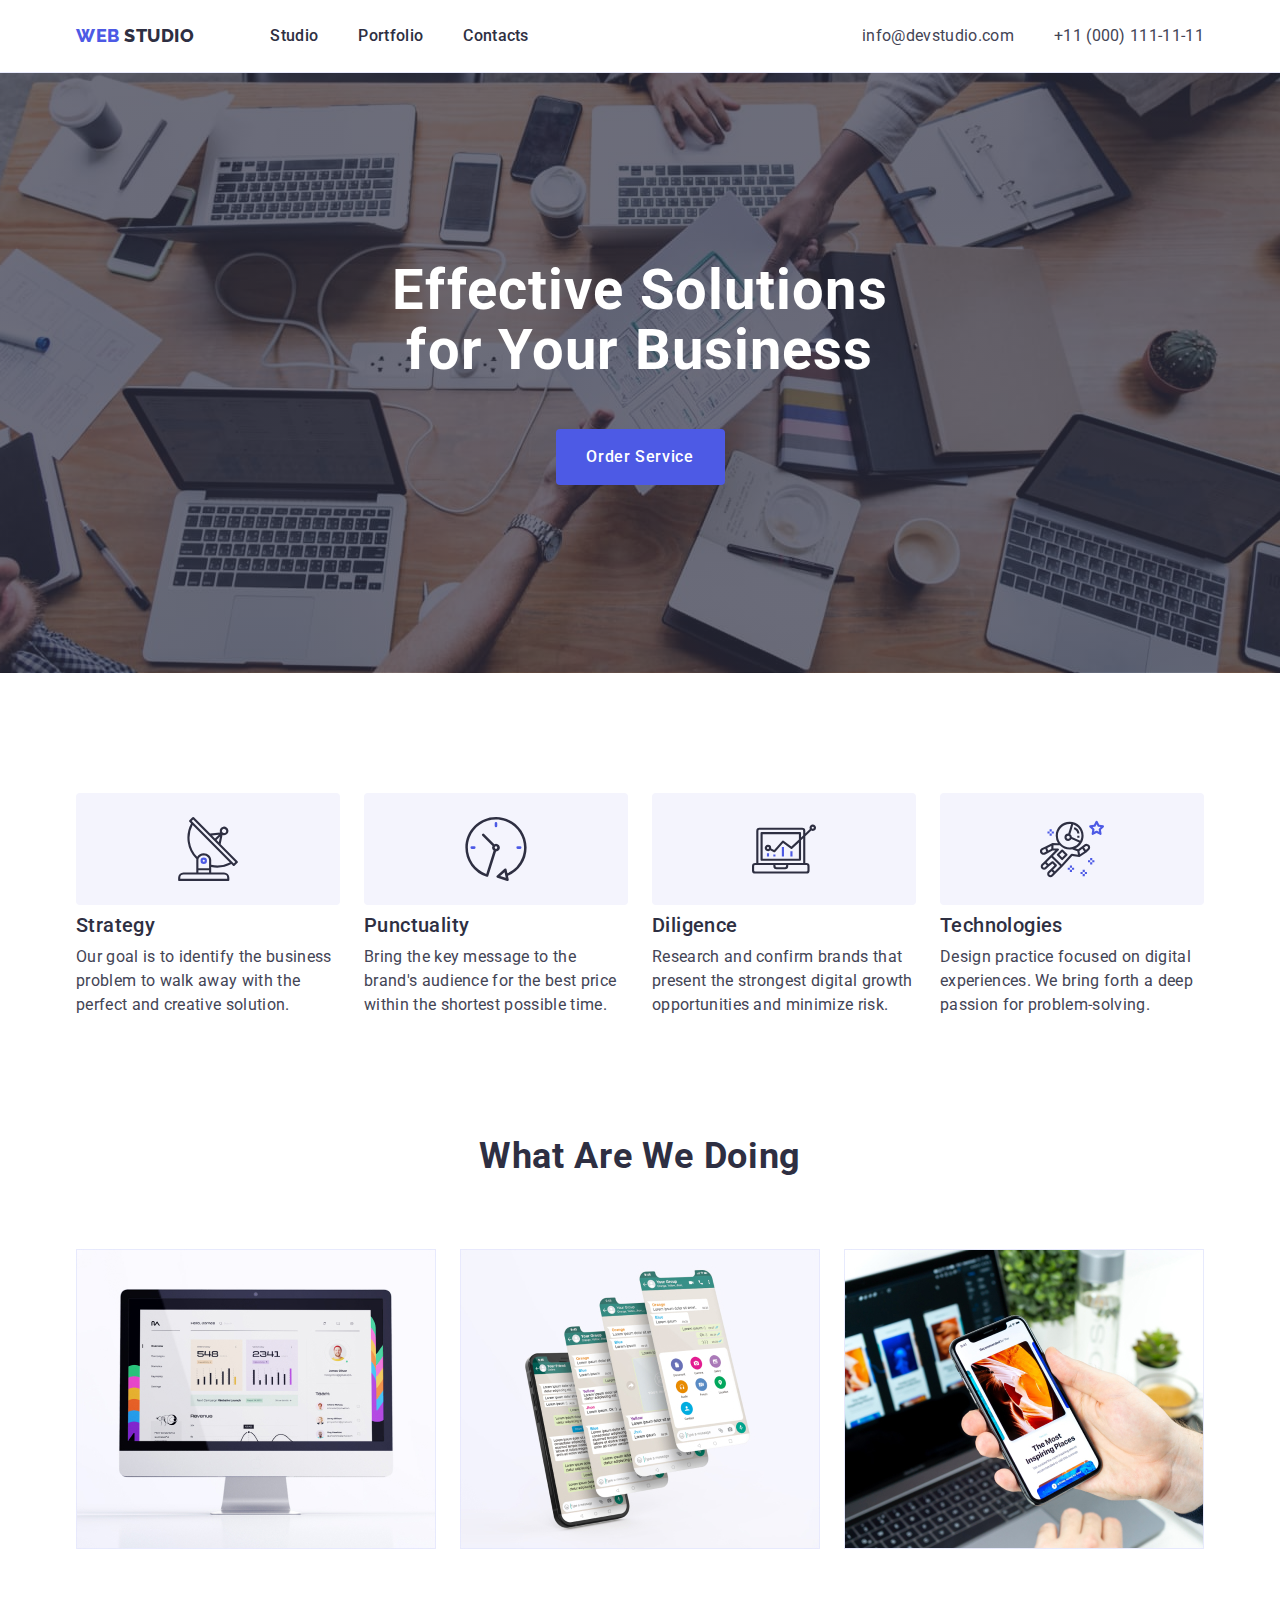
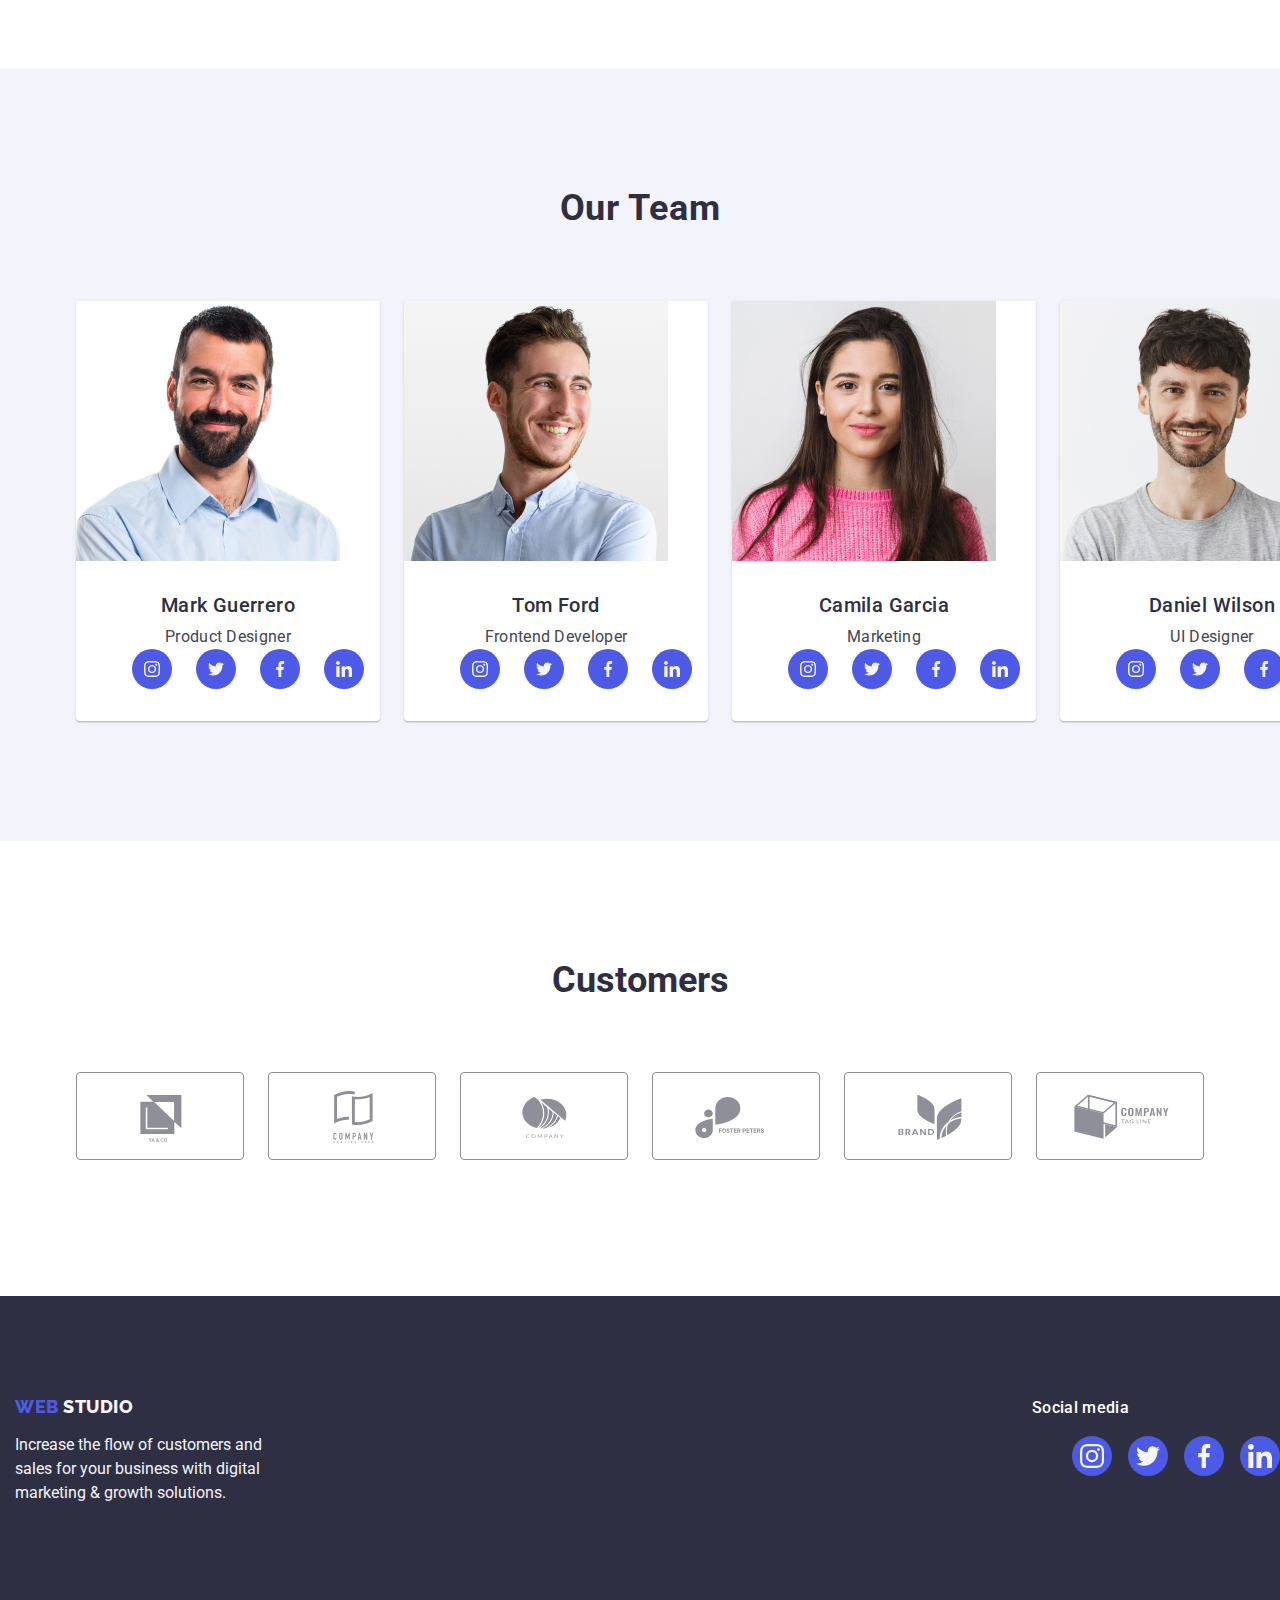
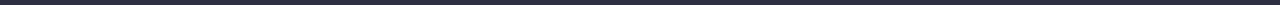
==== commit f97ed014: "upg" ====
--- a/index.html
+++ b/index.html
@@ -336,48 +336,50 @@
     </main>
 
     <!-- Footer -->
-    <footer class="dawn">
-        <div class="container ">
-            <a class="footer-logo link" href="./index.html">Web
-                <span class="logos">Studio</span>
-            </a>
-            <p class="solution">Increase the flow of customers and sales for your business with digital marketing &
-                growth solutions.</p>
-        </div>
-        <div>
-            <p class="media">Social media</p>
-            <ul class="media-list">
-                <li class="media-list-text">
-                    <a class="social-media" href="">
-                        <svg class="social-media-icon" width="24" height="24">
-                            <use href="./images/icons.svg#icon-instagram"></use>
-                        </svg>
-                    </a>
-                </li>
-                <li class="media-list-text">
-                    <a class="social-media" href="">
-                        <svg width="24" height="24">
-                            <use href="./images/icons.svg#icon-twitter"></use>
-                        </svg>
-                    </a>
-                </li>
-                <li class="media-list-text">
-                    <a class="social-media" href="">
-                        <svg width="24" height="24">
-                            <use href="./images/icons.svg#icon-facebook"></use>
-                        </svg>
-                    </a>
-                </li>
-                <li class="media-list-text">
-                    <a class="social-media" href="">
-                        <svg width="24" height="24">
-                            <use href="./images/icons.svg#icon-linkedin"></use>
-                        </svg>
-                    </a>
-                </li>
-            </ul>
-        </div>
-    </footer>
+    <div>
+        <footer class="dawn">
+            <div class="container footer-dawn">
+                <a class="footer-logo link" href="./index.html">Web
+                    <span class="logos">Studio</span>
+                </a>
+                <p class="solution">Increase the flow of customers and sales for your business with digital marketing &
+                    growth solutions.</p>
+            </div>
+            <div>
+                <p class="media">Social media</p>
+                <ul class="media-list">
+                    <li class="media-list-text">
+                        <a class="social-media" href="">
+                            <svg class="social-media-icon" width="24" height="24">
+                                <use href="./images/icons.svg#icon-instagram"></use>
+                            </svg>
+                        </a>
+                    </li>
+                    <li class="media-list-text">
+                        <a class="social-media" href="">
+                            <svg width="24" height="24">
+                                <use href="./images/icons.svg#icon-twitter"></use>
+                            </svg>
+                        </a>
+                    </li>
+                    <li class="media-list-text">
+                        <a class="social-media" href="">
+                            <svg width="24" height="24">
+                                <use href="./images/icons.svg#icon-facebook"></use>
+                            </svg>
+                        </a>
+                    </li>
+                    <li class="media-list-text">
+                        <a class="social-media" href="">
+                            <svg width="24" height="24">
+                                <use href="./images/icons.svg#icon-linkedin"></use>
+                            </svg>
+                        </a>
+                    </li>
+                </ul>
+            </div>
+        </footer>
+    </div>
 </body>
 
 </html>--- a/css/styles.css
+++ b/css/styles.css
@@ -366,6 +366,9 @@
   background-color: var(--background-hero-color);
   padding-top: 100px;
   padding-bottom: 100px;
+  display: flex;
+  align-items: baseline;
+  gap: 120px;
 }
 
 .footer-logo {
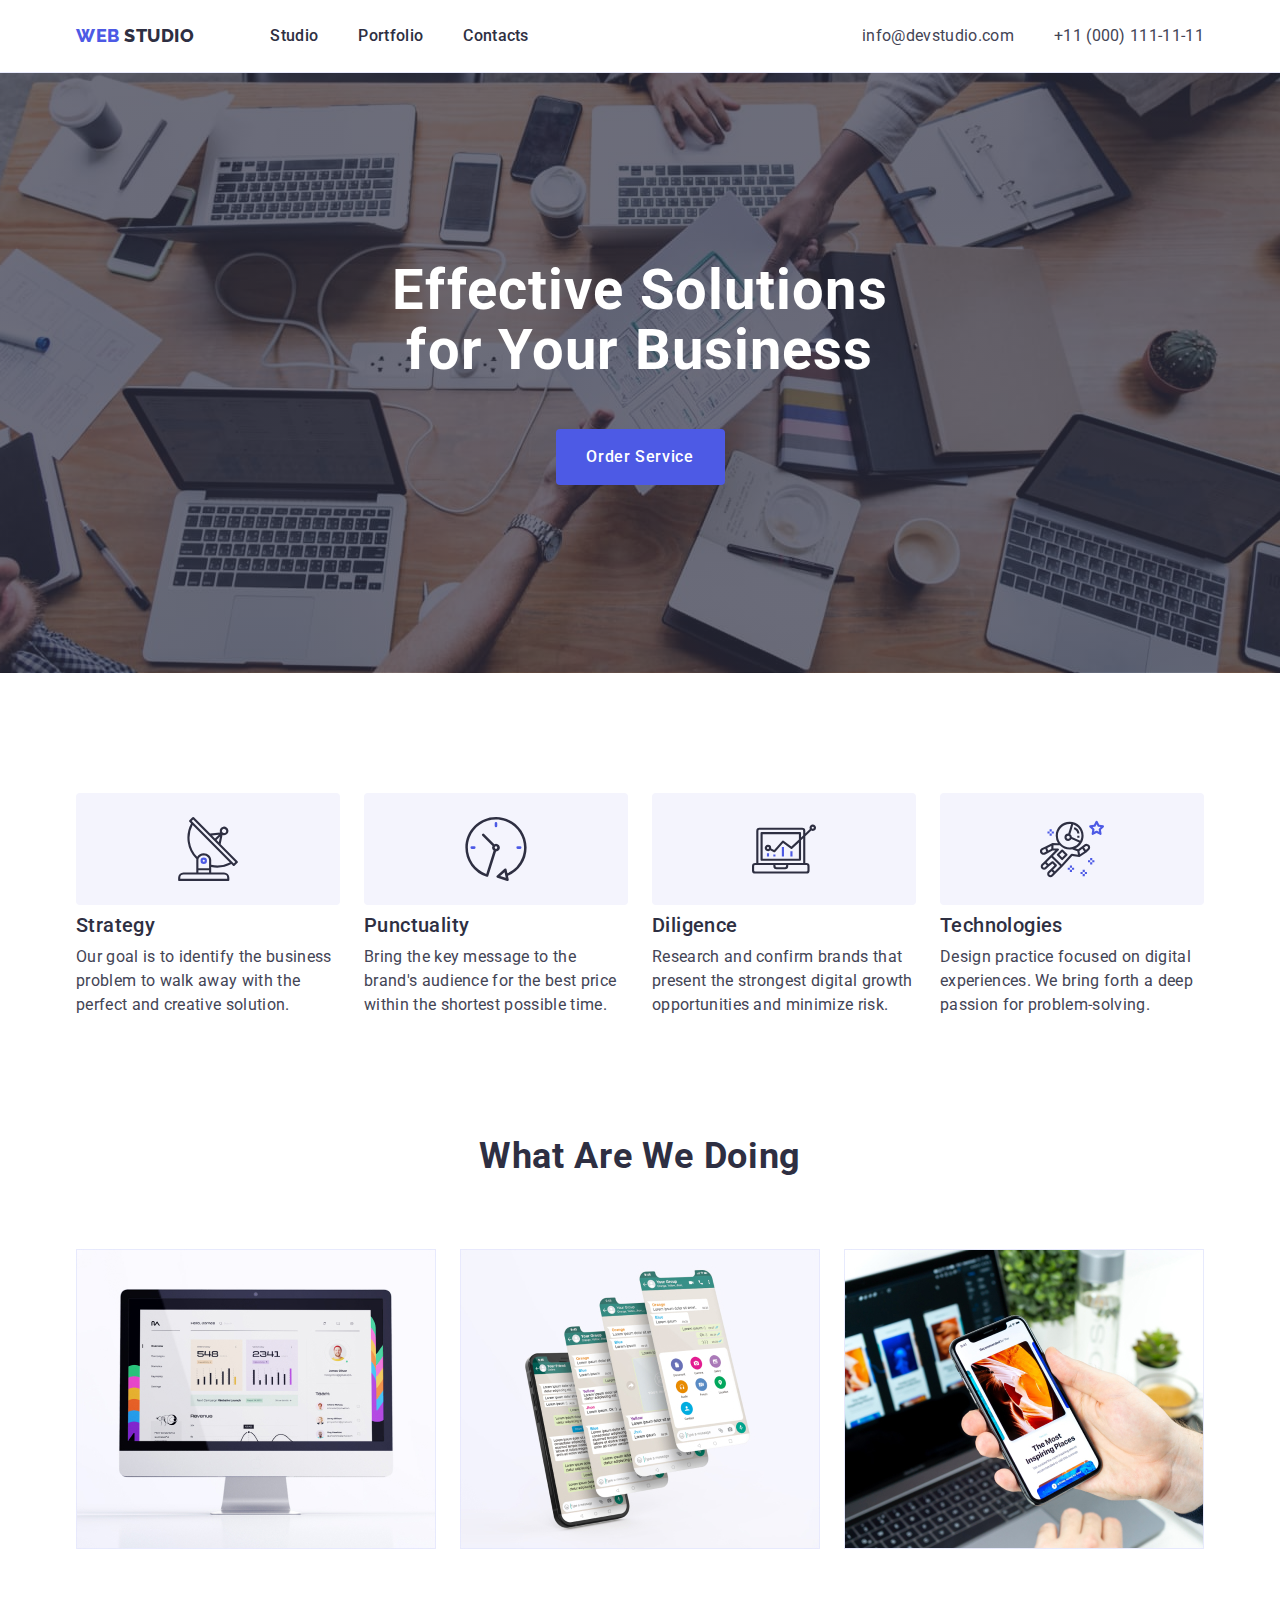
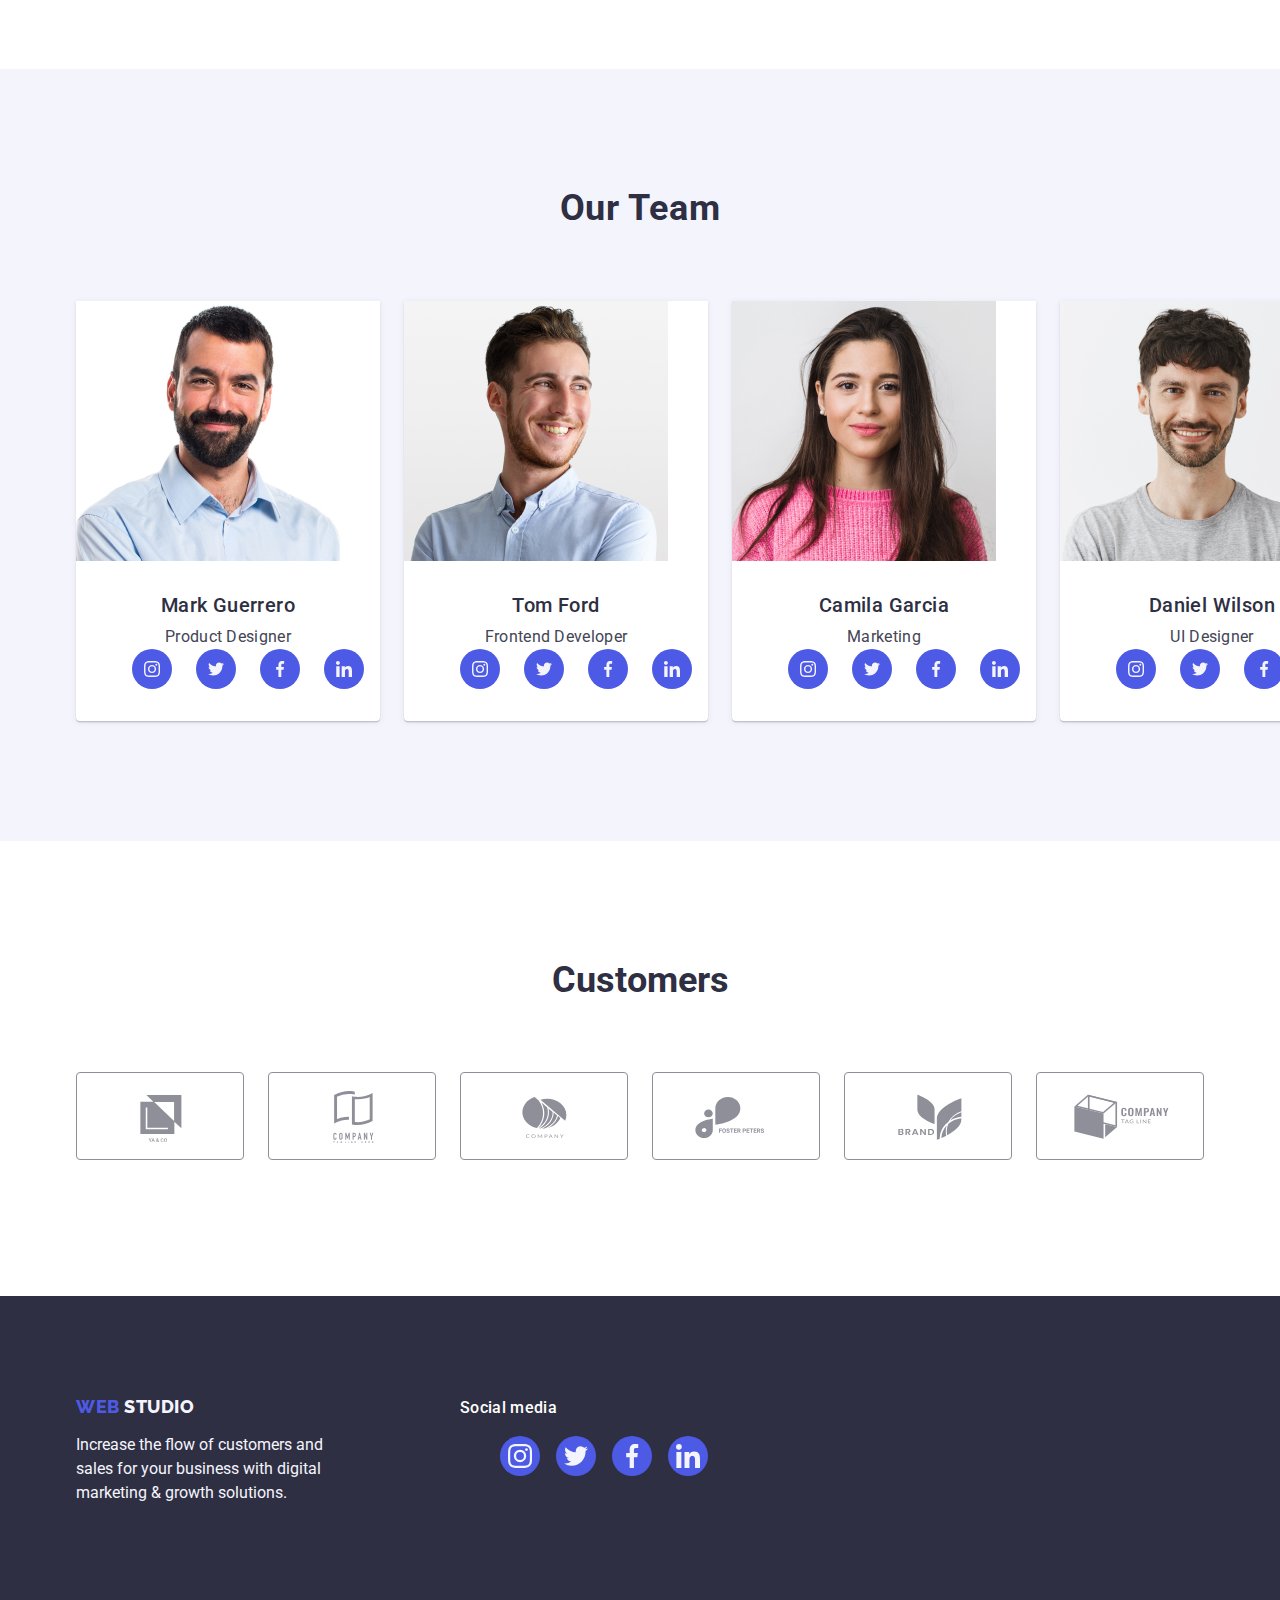
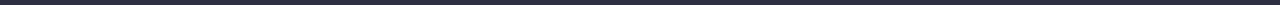
==== commit d41a5e70: "upg" ====
--- a/index.html
+++ b/index.html
@@ -338,45 +338,49 @@
     <!-- Footer -->
     <div>
         <footer class="dawn">
-            <div class="container footer-dawn">
-                <a class="footer-logo link" href="./index.html">Web
-                    <span class="logos">Studio</span>
-                </a>
-                <p class="solution">Increase the flow of customers and sales for your business with digital marketing &
-                    growth solutions.</p>
-            </div>
-            <div>
-                <p class="media">Social media</p>
-                <ul class="media-list">
-                    <li class="media-list-text">
-                        <a class="social-media" href="">
-                            <svg class="social-media-icon" width="24" height="24">
-                                <use href="./images/icons.svg#icon-instagram"></use>
-                            </svg>
-                        </a>
-                    </li>
-                    <li class="media-list-text">
-                        <a class="social-media" href="">
-                            <svg width="24" height="24">
-                                <use href="./images/icons.svg#icon-twitter"></use>
-                            </svg>
-                        </a>
-                    </li>
-                    <li class="media-list-text">
-                        <a class="social-media" href="">
-                            <svg width="24" height="24">
-                                <use href="./images/icons.svg#icon-facebook"></use>
-                            </svg>
-                        </a>
-                    </li>
-                    <li class="media-list-text">
-                        <a class="social-media" href="">
-                            <svg width="24" height="24">
-                                <use href="./images/icons.svg#icon-linkedin"></use>
-                            </svg>
-                        </a>
-                    </li>
-                </ul>
+            <div class="container footer">
+                <div class="dawn-logo">
+                    <a class="footer-logo link" href="./index.html">Web
+                        <span class="logos">Studio</span>
+                    </a>
+                    <p class="solution">Increase the flow of customers and sales for your business with digital
+                        marketing &
+                        growth solutions.</p>
+                </div>
+
+                <div>
+                    <p class="media">Social media</p>
+                    <ul class="media-list">
+                        <li class="media-list-text">
+                            <a class="social-media" href="">
+                                <svg class="social-media-icon" width="24" height="24">
+                                    <use href="./images/icons.svg#icon-instagram"></use>
+                                </svg>
+                            </a>
+                        </li>
+                        <li class="media-list-text">
+                            <a class="social-media" href="">
+                                <svg width="24" height="24">
+                                    <use href="./images/icons.svg#icon-twitter"></use>
+                                </svg>
+                            </a>
+                        </li>
+                        <li class="media-list-text">
+                            <a class="social-media" href="">
+                                <svg width="24" height="24">
+                                    <use href="./images/icons.svg#icon-facebook"></use>
+                                </svg>
+                            </a>
+                        </li>
+                        <li class="media-list-text">
+                            <a class="social-media" href="">
+                                <svg width="24" height="24">
+                                    <use href="./images/icons.svg#icon-linkedin"></use>
+                                </svg>
+                            </a>
+                        </li>
+                    </ul>
+                </div>
             </div>
         </footer>
     </div>
--- a/css/styles.css
+++ b/css/styles.css
@@ -361,14 +361,19 @@
 }
 
 /*====================== Footer ==================*/
+.footer {
+  display: flex;
+  align-items: baseline;
+}
 
 .dawn {
   background-color: var(--background-hero-color);
   padding-top: 100px;
   padding-bottom: 100px;
-  display: flex;
-  align-items: baseline;
-  gap: 120px;
+}
+
+.dawn-logo {
+  margin-right: 120px;
 }
 
 .footer-logo {
